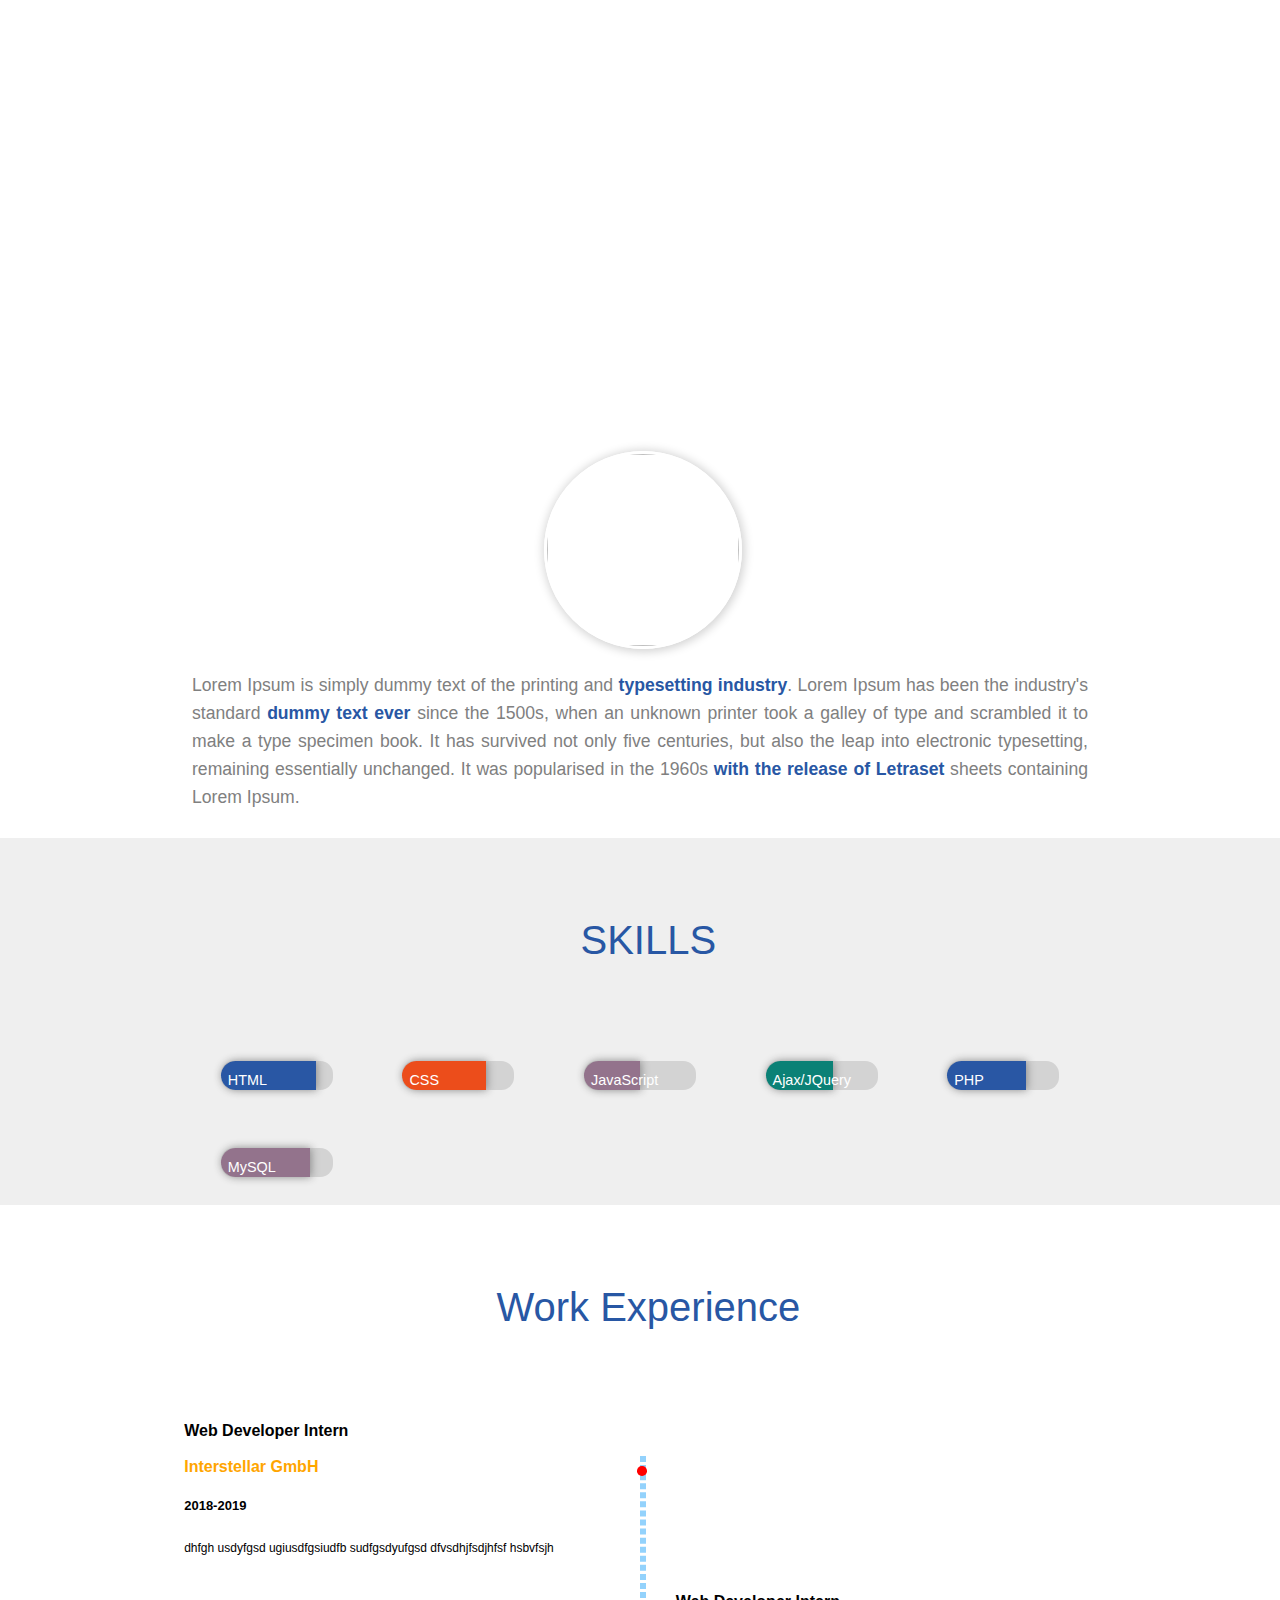
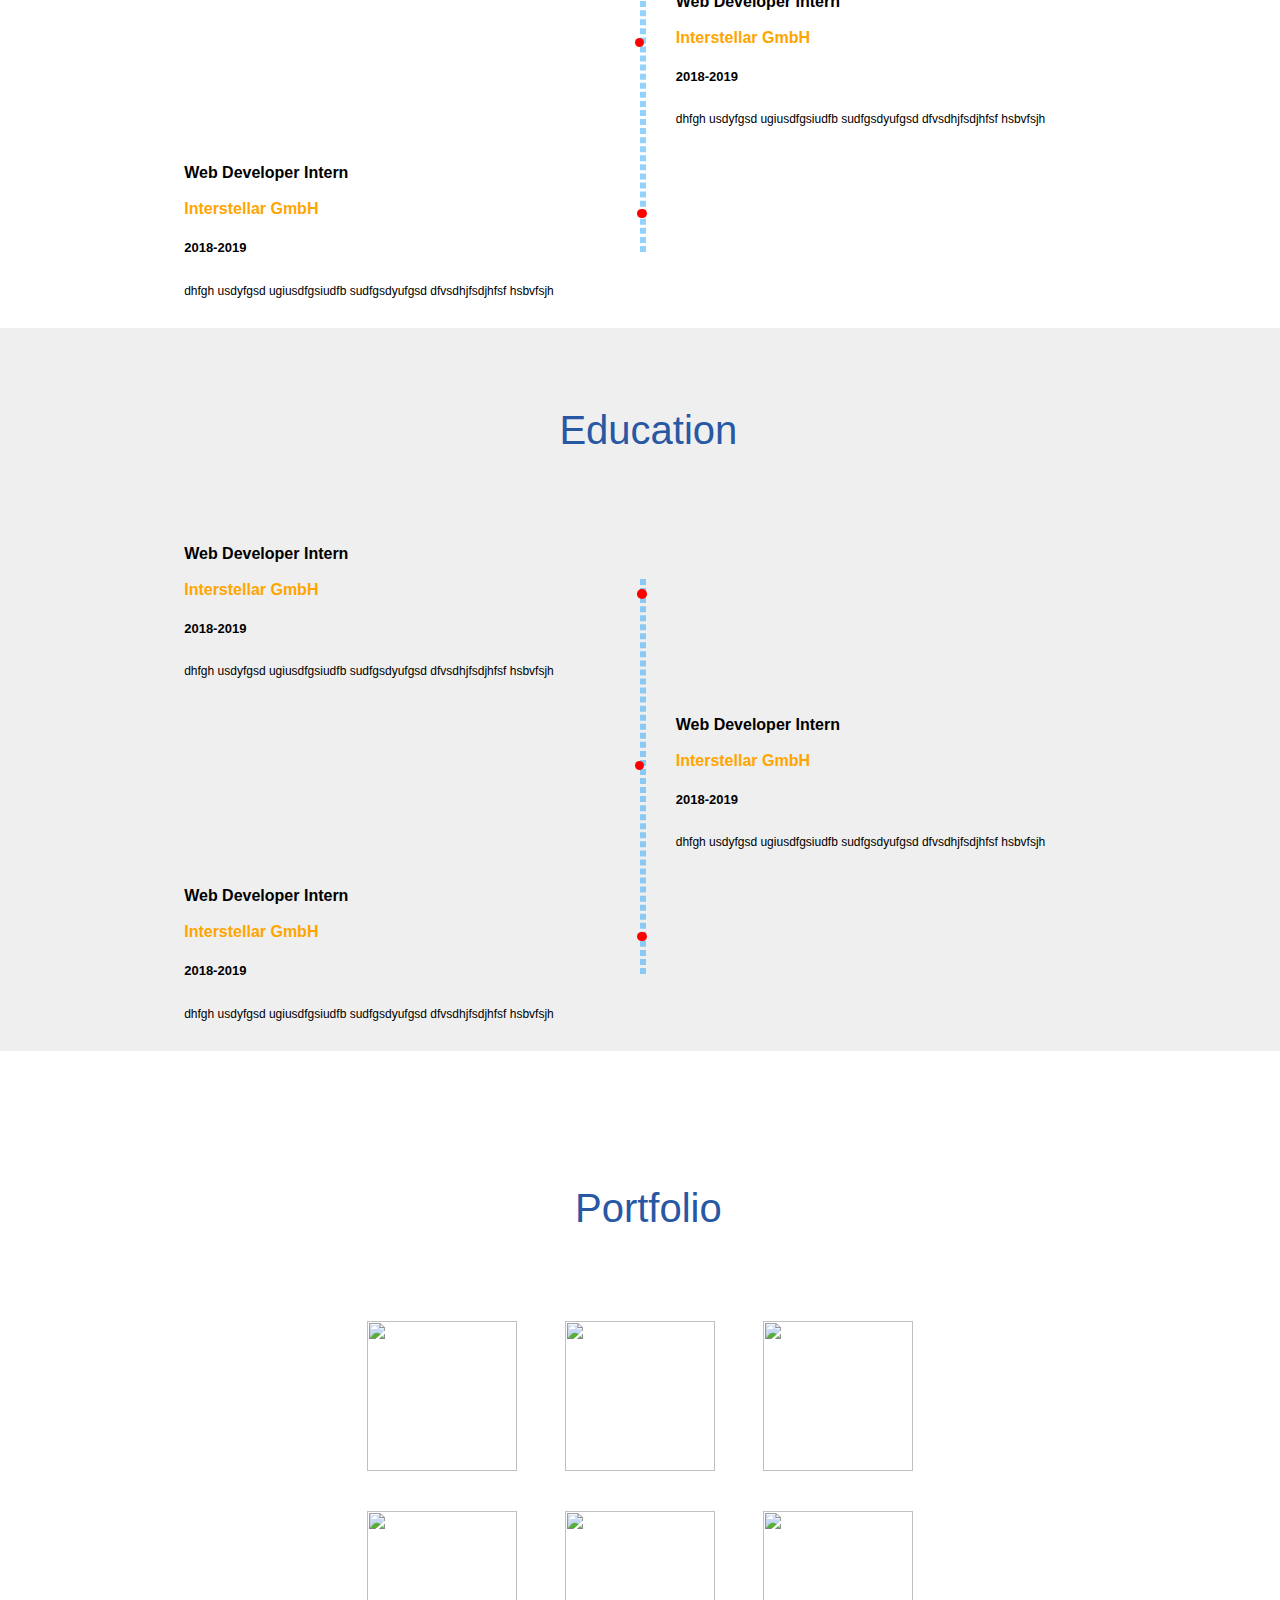
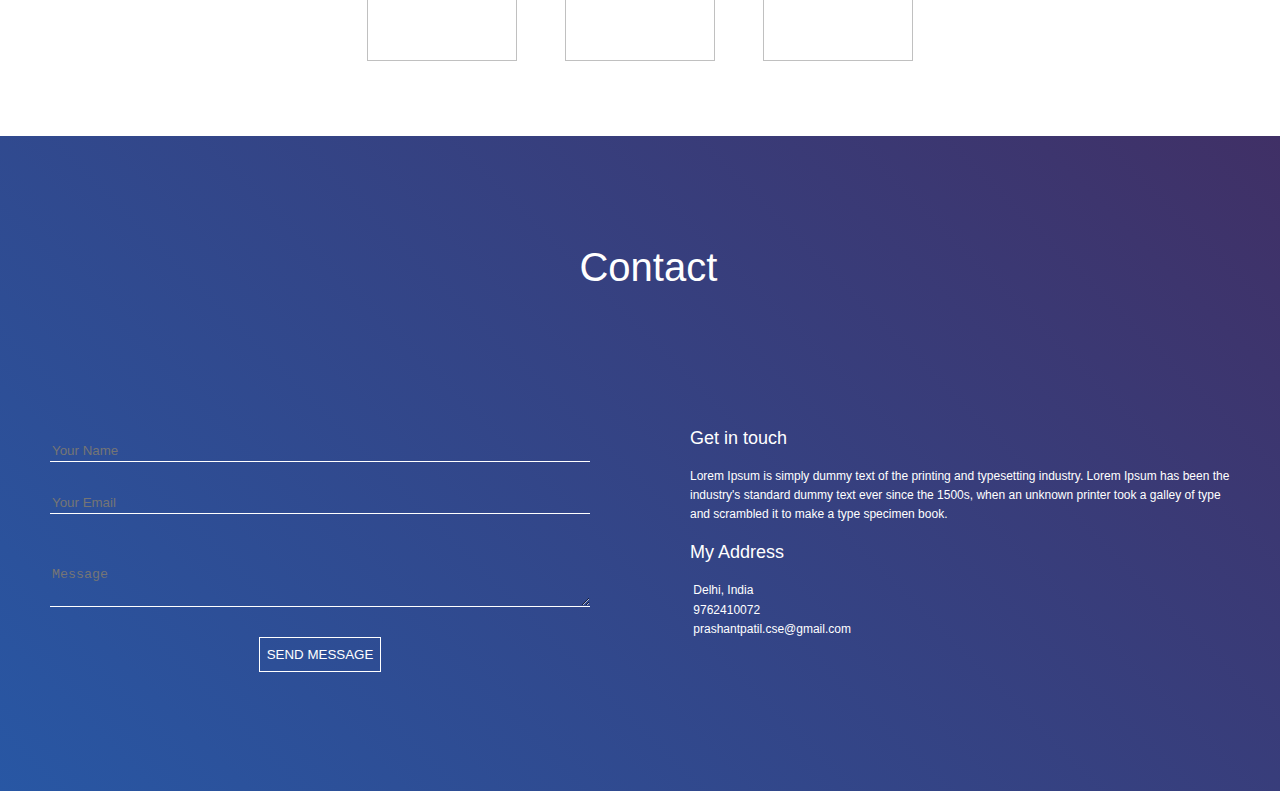
==== index.html @ 689a80a2 "resume initial commit" ====
<!DOCTYPE html>
<html>

<head>
    <title>Resume</title>

    <script src="https://kit.fontawesome.com/b3348ae33f.js" crossorigin="anonymous"></script>
    <link rel="stylesheet" href="./style.css">
</head>

<body>

    <header>
        <nav>

            <ul class="horizontal-list text-center nav-menu">
                <li>
                    <a href="#"> Home </a>
                </li>
                <li>
                    <a href="#about"> About </a>
                </li>
                <li>
                    <a href="#skills"> Skills </a>
                </li>
                <li>
                    <a href="#experience">Experience</a>
                </li>
                <li>
                    <a href="#education">Education</a>
                </li>
                <li>
                    <a href="#portfolio">Portfolio</a>
                </li>
                <li>
                    <a href="#contact">Contact</a>
                </li>
            </ul>

        </nav>

        <div id="name-social-container">
            <div class="text-center">
                <h1 id="my-name">
                    Prashant Patil
                </h1>
            </div>
            <div>
                <ul class="horizontal-list text-center social-icons">
                    <li>
                        <a href="#">
                            <i class="fa-brands fa-linkedin"></i>
                        </a>
                    </li>
                    <li>
                        <a href="#">
                            <i class="fa-brands fa-stack-overflow"></i>
                        </a>
                    </li>
                    <li>
                        <a href="#">
                            <i class="fa-brands fa-google-plus-g"></i>
                        </a>
                    </li>
                    <li>
                        <a href="#">
                            <i class="fa-brands fa-facebook"></i>
                        </a>
                    </li>
                    <li>
                        <a href="#">
                            <i class="fa-brands fa-quora"></i>
                        </a>
                    </li>
                </ul>

            </div>

        </div>

    </header>
    <main>

        <section id="about">
            <div id="my-image">
                <img src="https://ninjasfiles.s3.amazonaws.com/asset_0000000000000020_1549743985_macbook_mouse.jpg">
            </div>

            <div id="about-para">

                <p>
                    Lorem Ipsum is simply dummy text of the printing and <span class="text-highlight">typesetting
                        industry</span>. Lorem Ipsum has been the industry's standard <span class="text-highlight">dummy
                        text ever</span> since the 1500s, when an unknown printer took a galley of type and scrambled it
                    to make a type specimen book. It has survived not only five centuries, but also the leap into
                    electronic typesetting, remaining essentially unchanged. It was popularised in the 1960s <span
                        class="text-highlight">with the release of Letraset</span> sheets containing Lorem Ipsum.
                </p>

            </div>
        </section>


        <section id="skills">
            <h1 class="section-heading mb55px">
                <span><i class="fas fa-chalkboard-teacher"></i></span>
                <span>SKILLS</span>
            </h1>
            <div id="skill-set">
                <div id="outer">
                    <div style="width: 85%;background-color:#2957A4;">
                        <div id="inner"><span>HTML</span></div>
                    </div>
                </div>
                <div id="outer">
                    <div style="width: 75%;background-color:#EC4D1B;">
                        <div id="inner"><span>CSS</span></div>
                    </div>
                </div>
                <div id="outer">
                    <div style="width: 50%;background-color:#93738C;">
                        <div id="inner"><span>JavaScript</span></div>
                    </div>
                </div>
                <div id="outer">
                    <div style="width: 60%;background-color:#0B8176;">
                        <div id="inner"><span>Ajax/JQuery</span></div>
                    </div>
                </div>
                <div id="outer">
                    <div style="width: 70%;background-color:#2957A4;">
                        <div id="inner"><span>PHP</span></div>
                    </div>
                </div>
                <div id="outer">
                    <div style="width: 80%;background-color:#93738C;">
                        <div id="inner"><span>MySQL</span></div>
                    </div>
                </div>
            </div>
        </section>


        <section id="experience">
            <h1 class="section-heading mb55px">
                <span><i class="fas fa-briefcase"></i></span>
                <span>Work Experience</span>
            </h1>
            <div id="timeline">
                <div id="exp-block">
                    <h4>Web Developer Intern</h4>
                    <h5>Interstellar GmbH</h5>
                    <h6>2018-2019</h6>
                    <p>dhfgh usdyfgsd ugiusdfgsiudfb sudfgsdyufgsd dfvsdhjfsdjhfsf hsbvfsjh</p>
                </div>
                <div id="exp-block">
                    <h4>Web Developer Intern</h4>
                    <h5>Interstellar GmbH</h5>
                    <h6>2018-2019</h6>
                    <p>dhfgh usdyfgsd ugiusdfgsiudfb sudfgsdyufgsd dfvsdhjfsdjhfsf hsbvfsjh</p>
                </div>
                <div id="exp-block">
                    <h4>Web Developer Intern</h4>
                    <h5>Interstellar GmbH</h5>
                    <h6>2018-2019</h6>
                    <p>dhfgh usdyfgsd ugiusdfgsiudfb sudfgsdyufgsd dfvsdhjfsdjhfsf hsbvfsjh</p>
                </div>
                <div id="roller">
                    <div id="plane"><i class="fas fa-plane"></i></div>
                </div>
            </div>
        </section>


        <section id="education">
            <h1 class="section-heading mb55px">
                <span><i class="fas fa-graduation-cap"></i></span>
                <span>Education</span>
            </h1>
            <div id="timeline">
                <div id="exp-block">
                    <h4>Web Developer Intern</h4>
                    <h5>Interstellar GmbH</h5>
                    <h6>2018-2019</h6>
                    <p>dhfgh usdyfgsd ugiusdfgsiudfb sudfgsdyufgsd dfvsdhjfsdjhfsf hsbvfsjh</p>
                </div>
                <div id="exp-block">
                    <h4>Web Developer Intern</h4>
                    <h5>Interstellar GmbH</h5>
                    <h6>2018-2019</h6>
                    <p>dhfgh usdyfgsd ugiusdfgsiudfb sudfgsdyufgsd dfvsdhjfsdjhfsf hsbvfsjh</p>
                </div>
                <div id="exp-block">
                    <h4>Web Developer Intern</h4>
                    <h5>Interstellar GmbH</h5>
                    <h6>2018-2019</h6>
                    <p>dhfgh usdyfgsd ugiusdfgsiudfb sudfgsdyufgsd dfvsdhjfsdjhfsf hsbvfsjh</p>
                </div>
                <div id="roller">
                    <div id="plane"><i class="fas fa-car-side"></i></div>
                </div>
            </div>
        </section>


        <section id="portfolio">
            <h1 class="section-heading mb55px">
                <span><i class="fas fa-list"></i></span>
                <span>Portfolio</span>
            </h1>
            <div id="portfolio-set">
                <img src="https://ninjasfiles.s3.amazonaws.com/asset_0000000000000025_1550237330_codezen_2.png
" />
                <img src="https://ninjasfiles.s3.amazonaws.com/asset_0000000000000025_1550237330_codezen_2.png
" />
                <img src="https://ninjasfiles.s3.amazonaws.com/asset_0000000000000025_1550237330_codezen_2.png
" />
            </div>

            <div id="portfolio-set">
                <img src="https://ninjasfiles.s3.amazonaws.com/asset_0000000000000024_1550237299_codezen.png
" />
                <img src="https://ninjasfiles.s3.amazonaws.com/asset_0000000000000024_1550237299_codezen.png
" />
                <img src="https://ninjasfiles.s3.amazonaws.com/asset_0000000000000024_1550237299_codezen.png
" />
            </div>
        </section>

        <section id="contact">
            <h1 class="section-heading mb55px">
                <span><i class="fas fa-address-card"></i></span>
                <span>Contact</span>
            </h1>
            <div id="contact_section">
                <div id="contact_form">
                    <input type="text" placeholder="Your Name">
                    <input type="text" placeholder="Your Email">
                    <textarea placeholder="Message" rows="3"></textarea></textarea>
                    <input type="button" id="btn" value="SEND MESSAGE">
                </div>
                <div id="contact_details">
                    <p>Get in touch</p>
                    <span>
                        Lorem Ipsum is simply dummy text of the printing and typesetting industry. Lorem Ipsum has been
                        the industry's standard dummy text ever since the 1500s, when an unknown printer took a galley
                        of type and scrambled it to make a type specimen book.
                    </span>
                    <p>My Address</p>
                    <div id="span"><i class="fa-solid fa-location-dot"></i>&nbsp;<span>Delhi, India</span></div>
                    <div id="span"><i class="fa-solid fa-mobile"></i>&nbsp;<span>9762410072</span></div>
                    <div id="span"><i class="fa-solid fa-envelope"></i>&nbsp;<span>prashantpatil.cse@gmail.com</span>
                    </div>
                </div>
            </div>
            <div>
                <ul class="horizontal-list text-center social-icons">
                    <li>
                        <a href="#">
                            <i class="fa-brands fa-linkedin"></i>
                        </a>
                    </li>
                    <li>
                        <a href="#">
                            <i class="fa-brands fa-stack-overflow"></i>
                        </a>
                    </li>
                    <li>
                        <a href="#">
                            <i class="fa-brands fa-google-plus-g"></i>
                        </a>
                    </li>
                    <li>
                        <a href="#">
                            <i class="fa-brands fa-facebook"></i>
                        </a>
                    </li>
                    <li>
                        <a href="#">
                            <i class="fa-brands fa-quora"></i>
                        </a>
                    </li>
                </ul>

            </div>
        </section>

    </main>

</body>

</html>
---- style.css ----
body {
    margin: 0px;
    font-family: sans-serif;
    font-size: 30px;
    /* text-align: center; */
}

/* Body Header */

header {
    height: 65vh;
    opacity: 0.8;
    background-image: url(https://ninjasfiles.s3.amazonaws.com/asset_0000000000000020_1549743985_macbook_mouse.jpg);
    background-size: cover;
    background-position: center;
    background-attachment: fixed;
    padding-top: 1.2rem;
}

/* Horizontal Lists */

.horizontal-list {
    list-style: none;
    padding-left: 0px;
    margin: 0px;
}

.horizontal-list li {
    display: inline-block;
    margin: 0px 8px 8px 0px;
    font-weight: 100;
    font-size: 0.9rem;
}

.horizontal-list li a {
    color: white;
    text-decoration: none;
}

.nav-menu li a {
    transition: color 0.5s, border-bottom 4s;
}

.nav-menu li a:hover {
    color: lightgrey;
    border-bottom: 1px solid black;
}

.text-center {
    text-align: center;
}

/* Section */

section {
    width: 100%;
    display: flex;
    flex-direction: column;
    align-items: center;
}

section:nth-child(2n) {
    background-color: #9e9b9b29;
}

section:nth-child(2n+1) {
    background-color: white;
}

.section-heading {
    width: auto;
    padding: 20px 10px 10px;
    font-weight: 400;
}

.section-heading span {
    font-size: 40px;
    color: #2857a4;
    display: inline-block;
    padding-top: 10px;
    margin-right: 0.5rem;
}

/* Name and Social Icons*/

#name-social-container {
    margin-top: 20vh;
}

#my-name {
    font-size: 3rem;
    letter-spacing: 0.1rem;
    color: white;
    font-weight: 700;
    margin-bottom: 0.5rem;
}

.social-icons li a i {
    padding: 10px;
    font-size: 1rem;
    border-radius: 50%;
}

.social-icons li a i:hover {
    box-shadow: 0px 0px 6px 4px rgba(230, 196, 196, 0.3);
}

/*About Section*/

#about {
    height: auto;
    width: 100%;
    position: relative;
}

#my-image {
    height: 12rem;
    width: 12rem;
    margin: auto;
    margin-top: -17vh;
}

#my-image img {
    height: 100%;
    width: 100%;
    border-radius: 50%;
    border: 3px solid white;
    box-shadow: 1px 1px 10px 2px lightgrey;
}

#about-para {
    padding: 10px;
    width: 70%;
    height: 100%;
    font-family: Arial, Helvetica, sans-serif;
    text-align: justify;
    color: grey;
    line-height: 28px;
    font-weight: 100;
    font-size: 1.1rem;
    margin: auto;
}

/* Common Classes */

.mb55px {
    margin-bottom: 55px;
}

.text-highlight {
    color: #2857a4;
    font-weight: 600;
}

.mb-blue {
    background-color: #2857a4;
}

/* Skills Section */

#skills {
    background-color: #EFEFEF;
    height: auto;
    width: 100%;
    display: flex;
    flex-direction: column;
    align-items: center;
    color: darkblue;
}

#skill-set {
    width: 70%;
    display: flex;
    flex-wrap: wrap;
    justify-content: space-between;
}

#outer {
    border-radius: 0.8rem;
    width: 7rem;
    height: 1.8rem;
    background-color: lightgray;
    margin: 1.8rem;
}

#outer>div {
    border-radius: 20px 0px 0px 20px;
    height: inherit;
}

#inner {
    height: inherit;
    border-top-left-radius: 15px;
    border-bottom-left-radius: 15px;
    box-shadow: 1px 0px 9px #888888;
}

#inner span {
    color: white;
    margin-left: 7px;
    font-size: 0.9rem;
    vertical-align: middle;
}

/* Work Experience */

#experience {
    height: auto;
    margin: auto;
}

#timeline {
    position: relative;
    width: 80%;
    margin: 5px;
}

#exp-block {
    min-height: 150px;
    width: 40%;
    left: 5%;
    position: relative;
    margin: 5px;
    z-index: 1;
}

#exp-block:nth-child(2n) {
    left: 53%;
}

#exp-block:nth-child(2n+1):after {
    content: '';
    position: absolute;
    top: 27%;
    border-radius: 50%;
    height: 0.6rem;
    width: 0.6rem;
    background-color: red;
    right: -13%;
}

#exp-block:nth-child(2n):after {
    content: '';
    position: absolute;
    top: 27%;
    border-radius: 50%;
    height: 0.6rem;
    width: 0.6rem;
    background-color: red;
    left: -10%;
}

#roller {
    position: absolute;
    height: 75%;
    left: 50%;
    width: 0;
    border: dashed 3px #0096fa6b;
    top: 10%;
}

#plane {
    transform: rotate(90deg);
    position: sticky;
    top: 25%;
    z-index: 2;
}

/* Portfolio */

#portfolio {
    height: auto;
    width: 100%;
    display: flex;
    flex-wrap: wrap;
    justify-content: space-between;
    align-items: center;
    color: darkblue;
    padding-top: 55px;
    padding-bottom: 55px;
}

#portfolio-set>img {
    height: 150px;
    width: 150px;
    padding: 20px;
    position: relative;
}

#portfolio-set>img:hover {
    background-color: lightgray;
    opacity: 0.99;

}

.text {
    opacity: 1;
    position: absolute;
}

.text:hover {
    opacity: 0.8;
    position: absolute;
}

#contact {
    background: linear-gradient(45deg, #2857a4, #403066);
    height: auto;
    width: 100%;
    display: flex;
    flex-direction: column;
    align-items: center;
    color: white;
    padding: 30px 0px 30px 0px;
}

#contact h1>span {
    color: white;
}

#contact_details>p {
    font-size: 18px;
}

#contact_section {
    display: flex;
    flex-direction: row;
}

#contact_form>input,
#contact_form>textarea {
    border: none;
    border-bottom: 1px solid white;
    margin-top: 30px;
    align-content: center;
    line-height: 1.2rem;
    background: transparent;
}

#contact_section>div {
    margin: 50px;
    display: flex;
    flex-direction: column;
    width: 48%;
}

#btn {
    align-self: center;
    padding: 7px;
    border: 1px solid white !important;
    color: white;
}

#span,
#contact_details>span,
#contact_details>i {
    font-size: 12px;
    font-weight: 100;
    line-height: 1.2rem;
    color: white;
}

h4 {
    font-size: medium;
    line-height: 9px;
}

h5 {
    font-size: medium;
    color: orange;
    line-height: 9px;
}

h6 {
    font-size: small;
    line-height: 9px;
}

#timeline p,
#education p {
    font-size: 12px;
    line-height: 1rem;
}
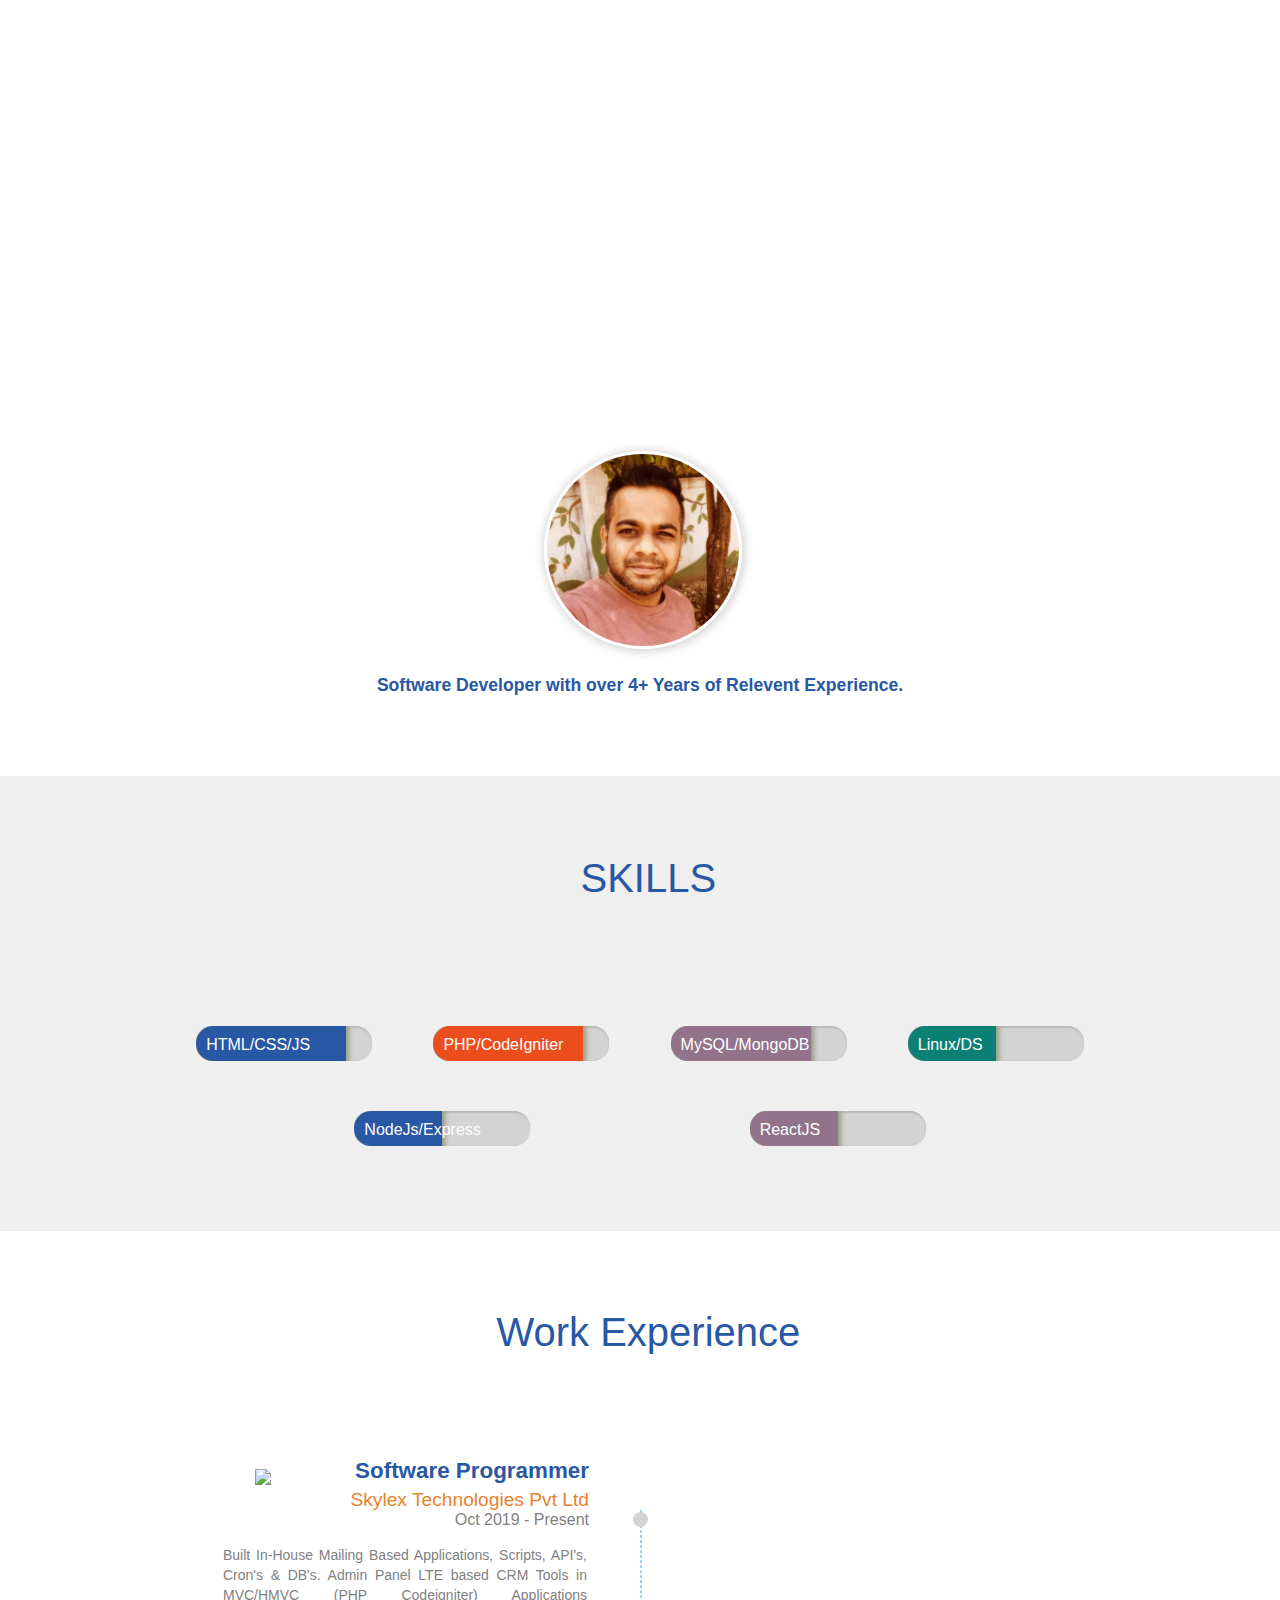
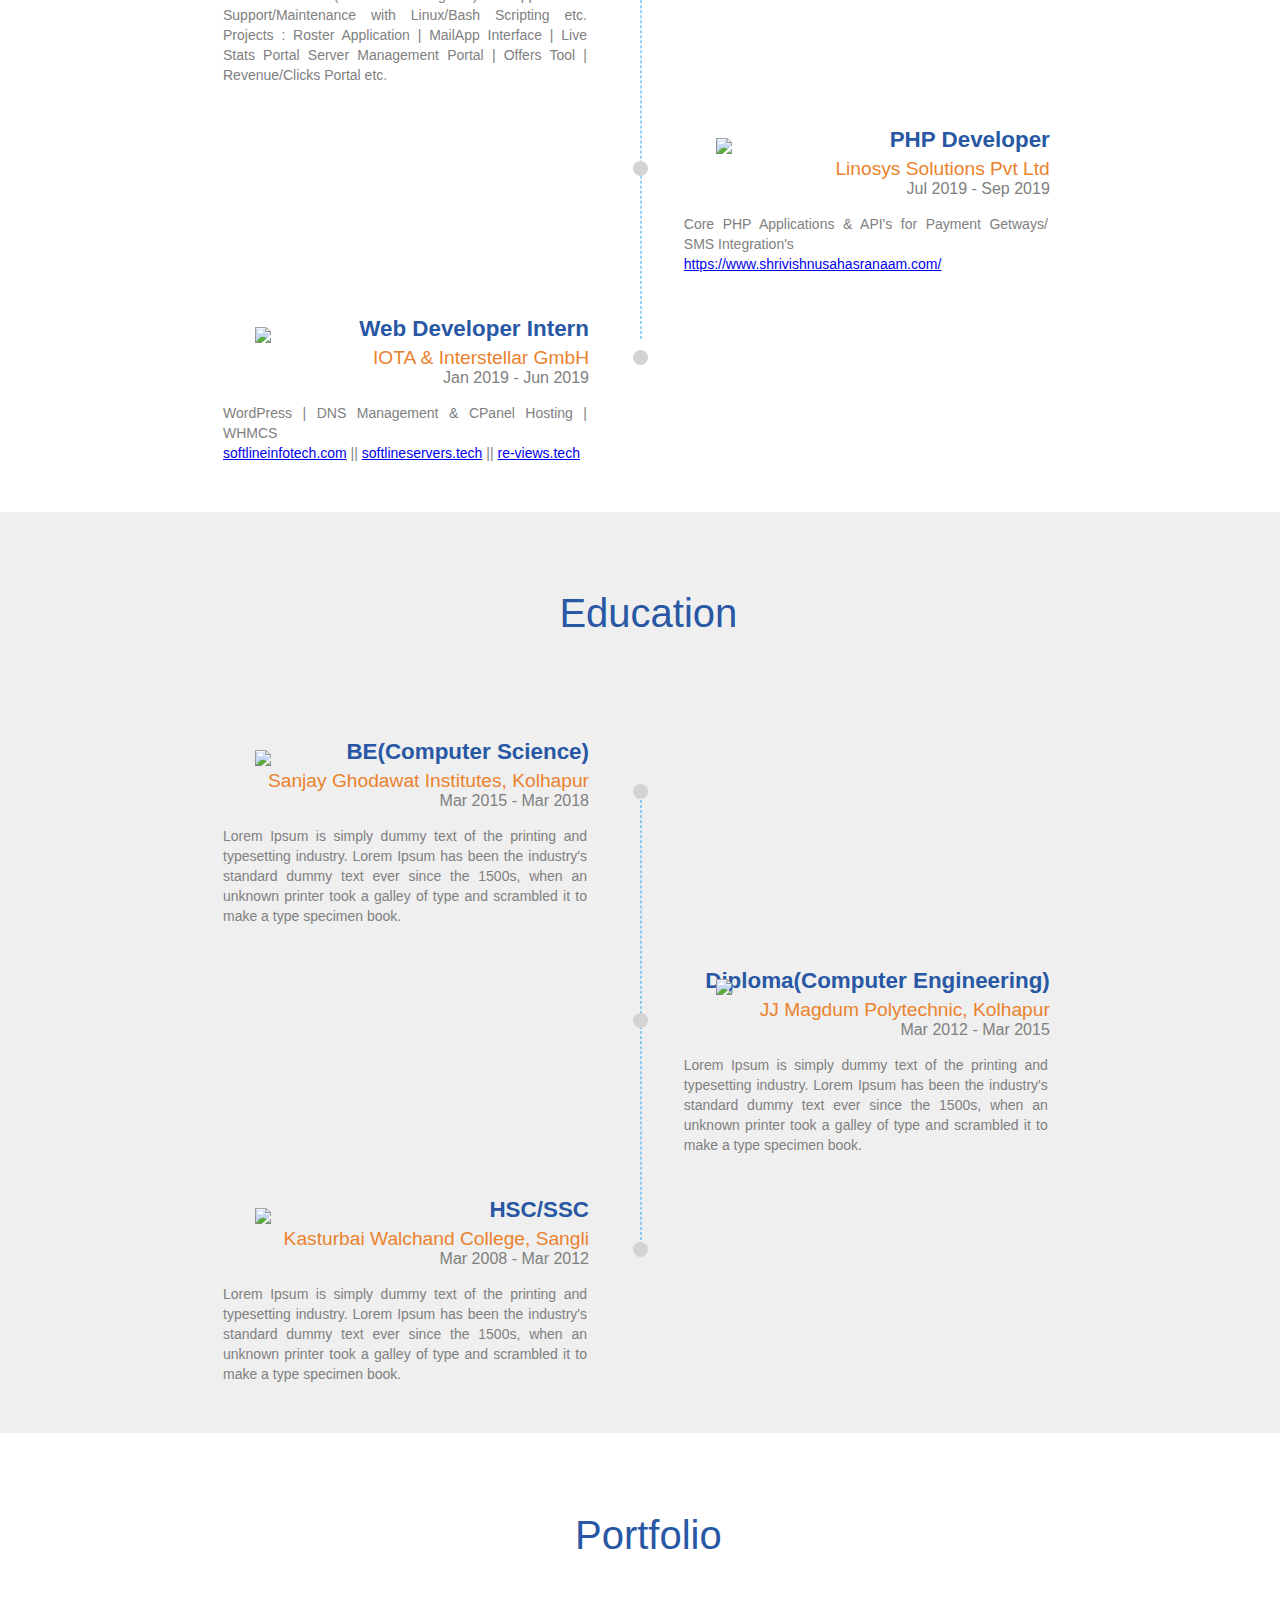
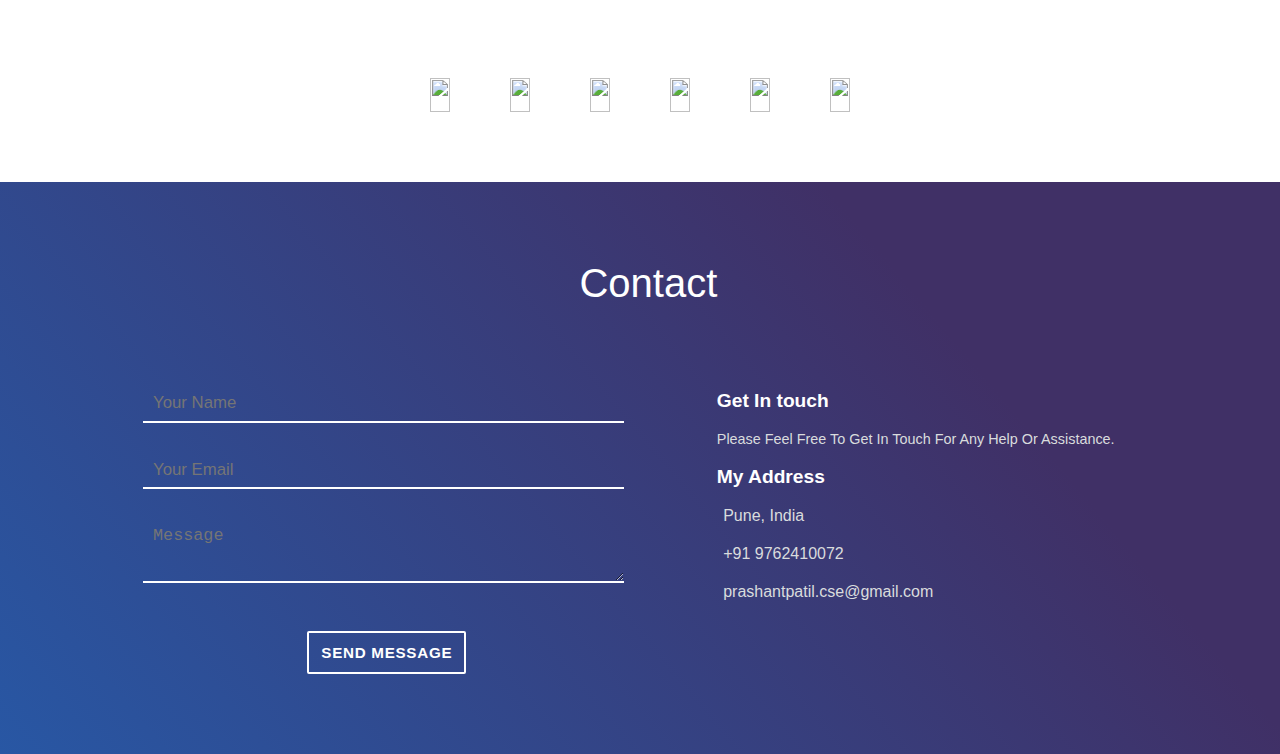
==== commit 0ba0fadd: "initial commit" ====
--- a/index.html
+++ b/index.html
@@ -1,292 +1,515 @@
 <!DOCTYPE html>
 <html>
-
-<head>
-    <title>Resume</title>
-
-    <script src="https://kit.fontawesome.com/b3348ae33f.js" crossorigin="anonymous"></script>
-    <link rel="stylesheet" href="./style.css">
-</head>
-
-<body>
-
-    <header>
-        <nav>
-
-            <ul class="horizontal-list text-center nav-menu">
-                <li>
-                    <a href="#"> Home </a>
-                </li>
-                <li>
-                    <a href="#about"> About </a>
-                </li>
-                <li>
-                    <a href="#skills"> Skills </a>
-                </li>
-                <li>
-                    <a href="#experience">Experience</a>
-                </li>
-                <li>
-                    <a href="#education">Education</a>
-                </li>
-                <li>
-                    <a href="#portfolio">Portfolio</a>
-                </li>
-                <li>
-                    <a href="#contact">Contact</a>
-                </li>
+  <head>
+    <title>Resume - Prashant Patil</title>
+
+    <link
+      rel="stylesheet"
+      href="https://use.fontawesome.com/releases/v5.5.0/css/all.css"
+      integrity="sha384-B4dIYHKNBt8Bc12p+WXckhzcICo0wtJAoU8YZTY5qE0Id1GSseTk6S+L3BlXeVIU"
+      crossorigin="anonymous"
+    />
+    <link rel="stylesheet" type="text/css" href="style.css" />
+  </head>
+  <body>
+    <header id="body-header">
+      <nav>
+        <div class="dropdown-menu text-right">
+          <div class="bars">
+            <i class="fas fa-bars"></i>
+          </div>
+          <div class="dropdown-list nav-menu">
+            <ul class="no-list-style">
+              <li>
+                <a href="#"> Home </a>
+              </li>
+              <li>
+                <a href="#about"> About </a>
+              </li>
+              <li>
+                <a href="#skills"> Skills </a>
+              </li>
+              <li>
+                <a href="#experience">Experience</a>
+              </li>
+              <li>
+                <a href="#education">Education</a>
+              </li>
+              <li>
+                <a href="#portfolio">Portfolio</a>
+              </li>
+              <li>
+                <a href="#contact">Contact</a>
+              </li>
             </ul>
-
-        </nav>
-
-        <div id="name-social-container">
-            <div class="text-center">
-                <h1 id="my-name">
-                    Prashant Patil
-                </h1>
-            </div>
-            <div>
-                <ul class="horizontal-list text-center social-icons">
-                    <li>
-                        <a href="#">
-                            <i class="fa-brands fa-linkedin"></i>
-                        </a>
-                    </li>
-                    <li>
-                        <a href="#">
-                            <i class="fa-brands fa-stack-overflow"></i>
-                        </a>
-                    </li>
-                    <li>
-                        <a href="#">
-                            <i class="fa-brands fa-google-plus-g"></i>
-                        </a>
-                    </li>
-                    <li>
-                        <a href="#">
-                            <i class="fa-brands fa-facebook"></i>
-                        </a>
-                    </li>
-                    <li>
-                        <a href="#">
-                            <i class="fa-brands fa-quora"></i>
-                        </a>
-                    </li>
-                </ul>
-
-            </div>
-
-        </div>
-
+          </div>
+        </div>
+
+        <ul class="no-list-style horizontal-list text-center nav-menu">
+          <li>
+            <a href="#"> Home </a>
+          </li>
+          <li>
+            <a href="#about"> About </a>
+          </li>
+          <li>
+            <a href="#skills"> Skills </a>
+          </li>
+          <li>
+            <a href="#experience">Experience</a>
+          </li>
+          <li>
+            <a href="#education">Education</a>
+          </li>
+          <li>
+            <a href="#portfolio">Portfolio</a>
+          </li>
+          <li>
+            <a href="#contact">Contact</a>
+          </li>
+        </ul>
+      </nav>
+
+      <div id="name-social-container">
+        <div class="text-center">
+          <h1 id="my-name">Prashant Patil</h1>
+        </div>
+        <div>
+          <ul class="no-list-style horizontal-list text-center social-icons">
+            <li>
+              <a href="#">
+                <i class="fab fa-linkedin-in"></i>
+              </a>
+            </li>
+            <li>
+              <a href="#">
+                <i class="fab fa-stack-overflow"></i>
+              </a>
+            </li>
+            <li>
+              <a href="#">
+                <i class="fab fa-google-plus-g"></i>
+              </a>
+            </li>
+            <li>
+              <a href="#">
+                <i class="fab fa-facebook-f"></i>
+              </a>
+            </li>
+            <li>
+              <a href="#">
+                <i class="fab fa-quora"></i>
+              </a>
+            </li>
+          </ul>
+        </div>
+      </div>
     </header>
     <main>
-
-        <section id="about">
-            <div id="my-image">
-                <img src="https://ninjasfiles.s3.amazonaws.com/asset_0000000000000020_1549743985_macbook_mouse.jpg">
-            </div>
-
-            <div id="about-para">
-
-                <p>
-                    Lorem Ipsum is simply dummy text of the printing and <span class="text-highlight">typesetting
-                        industry</span>. Lorem Ipsum has been the industry's standard <span class="text-highlight">dummy
-                        text ever</span> since the 1500s, when an unknown printer took a galley of type and scrambled it
-                    to make a type specimen book. It has survived not only five centuries, but also the leap into
-                    electronic typesetting, remaining essentially unchanged. It was popularised in the 1960s <span
-                        class="text-highlight">with the release of Letraset</span> sheets containing Lorem Ipsum.
-                </p>
-
-            </div>
-        </section>
-
-
-        <section id="skills">
-            <h1 class="section-heading mb55px">
-                <span><i class="fas fa-chalkboard-teacher"></i></span>
-                <span>SKILLS</span>
-            </h1>
-            <div id="skill-set">
-                <div id="outer">
-                    <div style="width: 85%;background-color:#2957A4;">
-                        <div id="inner"><span>HTML</span></div>
-                    </div>
-                </div>
-                <div id="outer">
-                    <div style="width: 75%;background-color:#EC4D1B;">
-                        <div id="inner"><span>CSS</span></div>
-                    </div>
-                </div>
-                <div id="outer">
-                    <div style="width: 50%;background-color:#93738C;">
-                        <div id="inner"><span>JavaScript</span></div>
-                    </div>
-                </div>
-                <div id="outer">
-                    <div style="width: 60%;background-color:#0B8176;">
-                        <div id="inner"><span>Ajax/JQuery</span></div>
-                    </div>
-                </div>
-                <div id="outer">
-                    <div style="width: 70%;background-color:#2957A4;">
-                        <div id="inner"><span>PHP</span></div>
-                    </div>
-                </div>
-                <div id="outer">
-                    <div style="width: 80%;background-color:#93738C;">
-                        <div id="inner"><span>MySQL</span></div>
-                    </div>
-                </div>
-            </div>
-        </section>
-
-
-        <section id="experience">
-            <h1 class="section-heading mb55px">
-                <span><i class="fas fa-briefcase"></i></span>
-                <span>Work Experience</span>
-            </h1>
-            <div id="timeline">
-                <div id="exp-block">
-                    <h4>Web Developer Intern</h4>
-                    <h5>Interstellar GmbH</h5>
-                    <h6>2018-2019</h6>
-                    <p>dhfgh usdyfgsd ugiusdfgsiudfb sudfgsdyufgsd dfvsdhjfsdjhfsf hsbvfsjh</p>
-                </div>
-                <div id="exp-block">
-                    <h4>Web Developer Intern</h4>
-                    <h5>Interstellar GmbH</h5>
-                    <h6>2018-2019</h6>
-                    <p>dhfgh usdyfgsd ugiusdfgsiudfb sudfgsdyufgsd dfvsdhjfsdjhfsf hsbvfsjh</p>
-                </div>
-                <div id="exp-block">
-                    <h4>Web Developer Intern</h4>
-                    <h5>Interstellar GmbH</h5>
-                    <h6>2018-2019</h6>
-                    <p>dhfgh usdyfgsd ugiusdfgsiudfb sudfgsdyufgsd dfvsdhjfsdjhfsf hsbvfsjh</p>
-                </div>
-                <div id="roller">
-                    <div id="plane"><i class="fas fa-plane"></i></div>
-                </div>
-            </div>
-        </section>
-
-
-        <section id="education">
-            <h1 class="section-heading mb55px">
-                <span><i class="fas fa-graduation-cap"></i></span>
-                <span>Education</span>
-            </h1>
-            <div id="timeline">
-                <div id="exp-block">
-                    <h4>Web Developer Intern</h4>
-                    <h5>Interstellar GmbH</h5>
-                    <h6>2018-2019</h6>
-                    <p>dhfgh usdyfgsd ugiusdfgsiudfb sudfgsdyufgsd dfvsdhjfsdjhfsf hsbvfsjh</p>
-                </div>
-                <div id="exp-block">
-                    <h4>Web Developer Intern</h4>
-                    <h5>Interstellar GmbH</h5>
-                    <h6>2018-2019</h6>
-                    <p>dhfgh usdyfgsd ugiusdfgsiudfb sudfgsdyufgsd dfvsdhjfsdjhfsf hsbvfsjh</p>
-                </div>
-                <div id="exp-block">
-                    <h4>Web Developer Intern</h4>
-                    <h5>Interstellar GmbH</h5>
-                    <h6>2018-2019</h6>
-                    <p>dhfgh usdyfgsd ugiusdfgsiudfb sudfgsdyufgsd dfvsdhjfsdjhfsf hsbvfsjh</p>
-                </div>
-                <div id="roller">
-                    <div id="plane"><i class="fas fa-car-side"></i></div>
-                </div>
-            </div>
-        </section>
-
-
-        <section id="portfolio">
-            <h1 class="section-heading mb55px">
-                <span><i class="fas fa-list"></i></span>
-                <span>Portfolio</span>
-            </h1>
-            <div id="portfolio-set">
-                <img src="https://ninjasfiles.s3.amazonaws.com/asset_0000000000000025_1550237330_codezen_2.png
-" />
-                <img src="https://ninjasfiles.s3.amazonaws.com/asset_0000000000000025_1550237330_codezen_2.png
-" />
-                <img src="https://ninjasfiles.s3.amazonaws.com/asset_0000000000000025_1550237330_codezen_2.png
-" />
-            </div>
-
-            <div id="portfolio-set">
-                <img src="https://ninjasfiles.s3.amazonaws.com/asset_0000000000000024_1550237299_codezen.png
-" />
-                <img src="https://ninjasfiles.s3.amazonaws.com/asset_0000000000000024_1550237299_codezen.png
-" />
-                <img src="https://ninjasfiles.s3.amazonaws.com/asset_0000000000000024_1550237299_codezen.png
-" />
-            </div>
-        </section>
-
-        <section id="contact">
-            <h1 class="section-heading mb55px">
-                <span><i class="fas fa-address-card"></i></span>
-                <span>Contact</span>
-            </h1>
-            <div id="contact_section">
-                <div id="contact_form">
-                    <input type="text" placeholder="Your Name">
-                    <input type="text" placeholder="Your Email">
-                    <textarea placeholder="Message" rows="3"></textarea></textarea>
-                    <input type="button" id="btn" value="SEND MESSAGE">
-                </div>
-                <div id="contact_details">
-                    <p>Get in touch</p>
-                    <span>
-                        Lorem Ipsum is simply dummy text of the printing and typesetting industry. Lorem Ipsum has been
-                        the industry's standard dummy text ever since the 1500s, when an unknown printer took a galley
-                        of type and scrambled it to make a type specimen book.
-                    </span>
-                    <p>My Address</p>
-                    <div id="span"><i class="fa-solid fa-location-dot"></i>&nbsp;<span>Delhi, India</span></div>
-                    <div id="span"><i class="fa-solid fa-mobile"></i>&nbsp;<span>9762410072</span></div>
-                    <div id="span"><i class="fa-solid fa-envelope"></i>&nbsp;<span>prashantpatil.cse@gmail.com</span>
-                    </div>
-                </div>
-            </div>
-            <div>
-                <ul class="horizontal-list text-center social-icons">
-                    <li>
-                        <a href="#">
-                            <i class="fa-brands fa-linkedin"></i>
-                        </a>
-                    </li>
-                    <li>
-                        <a href="#">
-                            <i class="fa-brands fa-stack-overflow"></i>
-                        </a>
-                    </li>
-                    <li>
-                        <a href="#">
-                            <i class="fa-brands fa-google-plus-g"></i>
-                        </a>
-                    </li>
-                    <li>
-                        <a href="#">
-                            <i class="fa-brands fa-facebook"></i>
-                        </a>
-                    </li>
-                    <li>
-                        <a href="#">
-                            <i class="fa-brands fa-quora"></i>
-                        </a>
-                    </li>
-                </ul>
-
-            </div>
-        </section>
-
+      <section id="about">
+        <div id="my-image">
+          <img src="Bittoo.JPG" />
+        </div>
+
+        <div id="about-para">
+          <p class="text-center">
+            <span class="text-highlight"
+              >Software Developer with over 4+ Years of Relevent
+              Experience.</span
+            >
+          </p>
+        </div>
+      </section>
+
+      <section id="skills">
+        <h1 class="section-heading mb75px">
+          <span>
+            <i class="fas fa-chalkboard-teacher"></i>
+          </span>
+          <span> SKILLS </span>
+        </h1>
+
+        <div class="skills-display">
+          <div class="skill-progress">
+            <div class="eighty-five-percent mb-blue">
+              <div class="skill-name">
+                <span> HTML/CSS/JS </span>
+              </div>
+            </div>
+          </div>
+          <div class="skill-progress">
+            <div class="eighty-five-percent mb-orange">
+              <div class="skill-name">
+                <span> PHP/CodeIgniter </span>
+              </div>
+            </div>
+          </div>
+          <div class="skill-progress">
+            <div class="eighty-percent mb-light-purple">
+              <div class="skill-name">
+                <span> MySQL/MongoDB </span>
+              </div>
+            </div>
+          </div>
+          <div class="skill-progress">
+            <div class="fifty-percent mb-teal">
+              <div class="skill-name">
+                <span> Linux/DS </span>
+              </div>
+            </div>
+          </div>
+          <div class="skill-progress">
+            <div class="fifty-percent mb-blue">
+              <div class="skill-name">
+                <span> NodeJs/Express </span>
+              </div>
+            </div>
+          </div>
+          <div class="skill-progress">
+            <div class="fifty-percent mb-light-purple">
+              <div class="skill-name">
+                <span> ReactJS </span>
+              </div>
+            </div>
+          </div>
+        </div>
+      </section>
+
+      <section id="experience">
+        <h1 class="section-heading mb75px">
+          <span>
+            <i class="fas fa-briefcase"></i>
+          </span>
+          <span> Work Experience </span>
+        </h1>
+
+        <div class="timeline">
+          <div class="timeline-box">
+            <div class="timeline-container">
+              <div class="timeline-logo">
+                <img
+                  src="https://ninjasfiles.s3.amazonaws.com/asset_0000000000000030_1550710829_ninjasicon.png"
+                />
+              </div>
+              <h3 class="experience-designation m0 m-blue">
+                Software Programmer
+              </h3>
+              <h4 class="experience-company-name">
+                Skylex Technologies Pvt Ltd
+              </h4>
+              <h5 class="experience-duration m0">Oct 2019 - Present</h5>
+
+              <p class="experience-description text-justify">
+                Built In-House Mailing Based Applications, Scripts, API's,
+                Cron's & DB's. Admin Panel LTE based CRM Tools in MVC/HMVC (PHP
+                Codeigniter) Applications Support/Maintenance with Linux/Bash
+                Scripting etc. Projects : Roster Application | MailApp Interface
+                | Live Stats Portal Server Management Portal | Offers Tool |
+                Revenue/Clicks Portal etc.
+              </p>
+            </div>
+          </div>
+
+          <div class="timeline-box right">
+            <div class="timeline-container">
+              <div class="timeline-logo">
+                <img
+                  src="https://ninjasfiles.s3.amazonaws.com/asset_0000000000000030_1550710829_ninjasicon.png"
+                />
+              </div>
+              <h3 class="experience-designation m0 m-blue">PHP Developer</h3>
+              <h4 class="experience-company-name">Linosys Solutions Pvt Ltd</h4>
+              <h5 class="experience-duration m0">Jul 2019 - Sep 2019</h5>
+              <p class="experience-description text-justify">
+                Core PHP Applications & API's for Payment Getways/ SMS
+                Integration's<br />
+                <a href="https://www.shrivishnusahasranaam.com/"
+                  >https://www.shrivishnusahasranaam.com/</a
+                >
+              </p>
+            </div>
+          </div>
+
+          <div class="timeline-box left">
+            <div class="timeline-container">
+              <div class="timeline-logo">
+                <img
+                  src="https://ninjasfiles.s3.amazonaws.com/asset_0000000000000030_1550710829_ninjasicon.png"
+                />
+              </div>
+              <h3 class="experience-designation m0 m-blue">
+                Web Developer Intern
+              </h3>
+              <h4 class="experience-company-name">IOTA & Interstellar GmbH</h4>
+              <h5 class="experience-duration m0">Jan 2019 - Jun 2019</h5>
+
+              <p class="experience-description text-justify">
+                WordPress | DNS Management & CPanel Hosting | WHMCS<br />
+                <a href="https://www.softlineinfotech.com/"
+                  >softlineinfotech.com</a
+                >
+                ||
+                <a href="https://softlineservers.tech/">softlineservers.tech</a>
+                ||
+                <a href="https://re-views.tech/">re-views.tech</a>
+              </p>
+            </div>
+          </div>
+
+          <div id="timeline-divider">
+            <div class="timeline-traveller">
+              <div>
+                <i class="fas fa-plane"></i>
+              </div>
+            </div>
+          </div>
+        </div>
+      </section>
+
+      <section id="education">
+        <h1 class="section-heading mb75px">
+          <span>
+            <i class="fas fa-graduation-cap"></i>
+          </span>
+          <span> Education </span>
+        </h1>
+
+        <div class="timeline">
+          <div class="timeline-box left">
+            <div class="timeline-container">
+              <div class="timeline-logo">
+                <img
+                  src="https://ninjasfiles.s3.amazonaws.com/asset_0000000000000032_1550746413_iiitd_logo.png"
+                />
+              </div>
+              <h3 class="experience-designation m0 m-blue">
+                BE(Computer Science)
+              </h3>
+              <h4 class="experience-company-name">
+                Sanjay Ghodawat Institutes, Kolhapur
+              </h4>
+              <h5 class="experience-duration m0">Mar 2015 - Mar 2018</h5>
+
+              <p class="experience-description text-justify">
+                Lorem Ipsum is simply dummy text of the printing and typesetting
+                industry. Lorem Ipsum has been the industry's standard dummy
+                text ever since the 1500s, when an unknown printer took a galley
+                of type and scrambled it to make a type specimen book.
+              </p>
+            </div>
+          </div>
+
+          <div class="timeline-box right">
+            <div class="timeline-container">
+              <div class="timeline-logo">
+                <img
+                  src="https://ninjasfiles.s3.amazonaws.com/asset_0000000000000032_1550746413_iiitd_logo.png"
+                />
+              </div>
+              <h3 class="experience-designation m0 m-blue">
+                Diploma(Computer Engineering)
+              </h3>
+              <h4 class="experience-company-name">
+                JJ Magdum Polytechnic, Kolhapur
+              </h4>
+              <h5 class="experience-duration m0">Mar 2012 - Mar 2015</h5>
+              <p class="experience-description text-justify">
+                Lorem Ipsum is simply dummy text of the printing and typesetting
+                industry. Lorem Ipsum has been the industry's standard dummy
+                text ever since the 1500s, when an unknown printer took a galley
+                of type and scrambled it to make a type specimen book.
+              </p>
+            </div>
+          </div>
+
+          <div class="timeline-box left">
+            <div class="timeline-container">
+              <div class="timeline-logo">
+                <img
+                  src="https://ninjasfiles.s3.amazonaws.com/asset_0000000000000032_1550746413_iiitd_logo.png"
+                />
+              </div>
+              <h3 class="experience-designation m0 m-blue">HSC/SSC</h3>
+              <h4 class="experience-company-name">
+                Kasturbai Walchand College, Sangli
+              </h4>
+              <h5 class="experience-duration m0">Mar 2008 - Mar 2012</h5>
+
+              <p class="experience-description text-justify">
+                Lorem Ipsum is simply dummy text of the printing and typesetting
+                industry. Lorem Ipsum has been the industry's standard dummy
+                text ever since the 1500s, when an unknown printer took a galley
+                of type and scrambled it to make a type specimen book.
+              </p>
+            </div>
+          </div>
+
+          <div id="timeline-divider">
+            <div class="timeline-traveller">
+              <div>
+                <i class="fas fa-car-side"></i>
+              </div>
+            </div>
+          </div>
+        </div>
+      </section>
+
+      <section id="portfolio">
+        <h1 class="section-heading mb75px">
+          <span>
+            <i class="fas fa-th-list"></i>
+          </span>
+          <span> Portfolio </span>
+        </h1>
+
+        <div id="portfolio-container">
+          <div class="portfolio-image-container">
+            <img
+              src="https://ninjasfiles.s3.amazonaws.com/asset_0000000000000025_1550237330_codezen_2.png"
+            />
+            <div class="portfolio-details">
+              <p>Write here basic details about the project.</p>
+            </div>
+          </div>
+          <div class="portfolio-image-container">
+            <img
+              src="https://ninjasfiles.s3.amazonaws.com/asset_0000000000000025_1550237330_codezen_2.png"
+            />
+            <div class="portfolio-details">
+              <p>Write here basic details about the project.</p>
+            </div>
+          </div>
+          <div class="portfolio-image-container">
+            <img
+              src="https://ninjasfiles.s3.amazonaws.com/asset_0000000000000025_1550237330_codezen_2.png"
+            />
+            <div class="portfolio-details">
+              <p>Write here basic details about the project.</p>
+            </div>
+          </div>
+          <div class="portfolio-image-container">
+            <img
+              src="https://ninjasfiles.s3.amazonaws.com/asset_0000000000000024_1550237299_codezen.png"
+            />
+            <div class="portfolio-details">
+              <p>Write here basic details about the project.</p>
+            </div>
+          </div>
+          <div class="portfolio-image-container">
+            <img
+              src="https://ninjasfiles.s3.amazonaws.com/asset_0000000000000024_1550237299_codezen.png"
+            />
+            <div class="portfolio-details">
+              <p>Write here basic details about the project.</p>
+            </div>
+          </div>
+          <div class="portfolio-image-container">
+            <img
+              src="https://ninjasfiles.s3.amazonaws.com/asset_0000000000000024_1550237299_codezen.png"
+            />
+            <div class="portfolio-details">
+              <p>Write here basic details about the project.</p>
+            </div>
+          </div>
+        </div>
+      </section>
+
+      <section id="contact">
+        <h1 class="section-heading mb50px">
+          <span>
+            <i class="far fa-address-card"></i>
+          </span>
+          <span> Contact </span>
+        </h1>
+        <div id="contact-container">
+          <div id="contact-form-container">
+            <form id="contact-form">
+              <input
+                id="input-name"
+                name="name"
+                type="text"
+                placeholder="Your Name"
+              />
+              <input
+                id="input-email"
+                name="input-email"
+                type="text"
+                required
+                placeholder="Your Email"
+              />
+              <textarea
+                id="input-message"
+                name="input-message"
+                rows="2"
+                cols="40"
+                placeholder="Message"
+              ></textarea>
+              <button class="sub-btn" type="submit">SEND MESSAGE</button>
+            </form>
+          </div>
+          <div id="my-details-container">
+            <h3>Get In touch</h3>
+            <p>Please Feel Free To Get In Touch For Any Help Or Assistance.</p>
+
+            <h3>My Address</h3>
+            <div class="my-details-info-container">
+              <i class="fas fa-map-marker-alt"></i>
+              <span>Pune, India</span>
+            </div>
+            <div class="my-details-info-container">
+              <i class="fas fa-mobile-alt"></i>
+              <span>+91 9762410072</span>
+            </div>
+            <div class="my-details-info-container">
+              <i class="far fa-envelope"></i>
+              <span>prashantpatil.cse@gmail.com</span>
+            </div>
+          </div>
+        </div>
+
+        <div class="text-center social-icons">
+          <ul class="no-list-style horizontal-list">
+            <li>
+              <a href="https://www.linkedin.com/in/manisha-khattar-b5663641/">
+                <i class="fab fa-linkedin-in"></i>
+              </a>
+            </li>
+
+            <li>
+              <a
+                href="https://stackoverflow.com/users/5608414/manisha?tab=profile"
+                target="_blank"
+              >
+                <i class="fab fa-stack-overflow"></i>
+              </a>
+            </li>
+
+            <li>
+              <a
+                href="https://plus.google.com/u/0/103030702784925512939"
+                target="_blank"
+              >
+                <i class="fab fa-google-plus-g"></i>
+              </a>
+            </li>
+
+            <li>
+              <a href="https://www.facebook.com/manishakhattar54">
+                <i class="fab fa-facebook-f"></i>
+              </a>
+            </li>
+
+            <li>
+              <a
+                href="https://www.quora.com/profile/Manisha-Khattar"
+                target="_blank"
+              >
+                <i class="fab fa-quora"></i>
+              </a>
+            </li>
+          </ul>
+        </div>
+      </section>
     </main>
-
-</body>
-
-</html>+  </body>
+</html>
--- a/style.css
+++ b/style.css
@@ -1,383 +1,593 @@
 body {
-    margin: 0px;
-    font-family: sans-serif;
-    font-size: 30px;
-    /* text-align: center; */
+  margin: 0px;
+  font-family: sans-serif;
+  font-size: 30px;
+}
+
+body::-webkit-scrollbar {
+  display: none;
 }
 
 /* Body Header */
 
-header {
-    height: 65vh;
-    opacity: 0.8;
-    background-image: url(https://ninjasfiles.s3.amazonaws.com/asset_0000000000000020_1549743985_macbook_mouse.jpg);
-    background-size: cover;
-    background-position: center;
-    background-attachment: fixed;
-    padding-top: 1.2rem;
+#body-header {
+  height: 65vh;
+  opacity: 0.8;
+  background-image: url(https://ninjasfiles.s3.amazonaws.com/asset_0000000000000020_1549743985_macbook_mouse.jpg);
+  background-size: cover;
+  background-position: center;
+  background-attachment: fixed;
+  padding-top: 1.2rem;
 }
 
 /* Horizontal Lists */
 
+.bars {
+  color: white;
+  margin: 0;
+  margin-right: 5%;
+  display: none;
+}
+
+.bars i {
+  font-size: 2rem;
+}
+
+.dropdown-list {
+  margin: 0;
+  display: none;
+  background-color: #828470;
+  box-shadow: 0px 4px 8px 1px #535547;
+}
+
+.dropdown-list ul {
+  margin: 0.2rem 0.2rem;
+  text-align: left;
+  padding: 0px 0.8rem;
+}
+
+.dropdown-menu:hover .dropdown-list {
+  display: block;
+  position: absolute;
+  right: 3%;
+}
+
+.dropdown-list li {
+  margin: 0.4rem 0px;
+}
+
+.no-list-style {
+  list-style: none;
+}
+
+.no-list-style li {
+  font-weight: 100;
+  font-size: 0.9rem;
+}
+
+.no-list-style li a {
+  list-style: none;
+  color: white;
+  text-decoration: none;
+}
+
 .horizontal-list {
-    list-style: none;
-    padding-left: 0px;
-    margin: 0px;
+  padding-left: 0px;
+  margin: 0px;
 }
 
 .horizontal-list li {
-    display: inline-block;
-    margin: 0px 8px 8px 0px;
-    font-weight: 100;
-    font-size: 0.9rem;
-}
-
-.horizontal-list li a {
-    color: white;
-    text-decoration: none;
+  display: inline-block;
+  margin: 0px 8px 8px 0px;
 }
 
 .nav-menu li a {
-    transition: color 0.5s, border-bottom 4s;
+  transition: color 0.5s, border-bottom 4s;
 }
 
 .nav-menu li a:hover {
-    color: lightgrey;
-    border-bottom: 1px solid black;
+  color: lightgrey;
+  border-bottom: 1px solid black;
+}
+
+/* Name and Social Icons*/
+
+#name-social-container {
+  margin-top: 20vh;
+}
+
+#my-name {
+  font-size: 3rem;
+  letter-spacing: 0.1rem;
+  color: white;
+  font-weight: 700;
+  margin-bottom: 0.5rem;
+}
+
+.social-icons li a i {
+  padding: 10px;
+  font-size: 1rem;
+  border-radius: 50%;
+}
+
+.social-icons li a i:hover {
+  box-shadow: 0px 0px 6px 4px rgba(230, 196, 196, 0.3);
+}
+
+/*Section Classes*/
+
+section {
+  display: flex;
+  flex-direction: column;
+  align-items: center;
+  padding-bottom: 20px;
+}
+
+section:nth-child(2n) {
+  background-color: #9e9b9b29;
+}
+
+section:nth-child(2n + 1) {
+  background-color: white;
+}
+
+.section-heading {
+  width: auto;
+  padding: 20px 10px 10px;
+  font-weight: 400;
+}
+
+.section-heading span {
+  font-size: 40px;
+  color: #2857a4;
+  display: inline-block;
+  padding-top: 10px;
+  margin-right: 0.5rem;
+}
+
+/*About Section*/
+
+#about {
+  height: auto;
+  width: 100%;
+  position: relative;
+  margin-bottom: 30px;
+}
+
+#my-image {
+  height: 12rem;
+  width: 12rem;
+  margin: auto;
+  margin-top: -17vh;
+}
+
+#my-image img {
+  height: 100%;
+  width: 100%;
+  border-radius: 50%;
+  border: 3px solid white;
+  box-shadow: 1px 1px 10px 2px lightgrey;
+}
+
+#about-para {
+  padding: 10px;
+  width: 70%;
+  text-align: justify;
+  color: grey;
+  line-height: 28px;
+  font-size: 1.1rem;
+  margin: auto;
+}
+
+/*Skills Section*/
+
+.skills-display {
+  width: 75%;
+  padding: 10px;
+  margin-bottom: 30px;
+  display: flex;
+  flex-wrap: wrap;
+  justify-content: space-evenly;
+}
+
+.skill-progress {
+  width: 11rem;
+  height: 2.2rem;
+  background-color: lightgrey;
+  border-radius: 1rem;
+  box-shadow: 1px 1px 2px 1px #b9b9b9 inset;
+  margin: 25px;
+  overflow: hidden;
+}
+
+.skill-progress > div {
+  border-radius: 20px 0px 0px 20px;
+  box-shadow: 1px 1px 5px 2px #989882;
+}
+
+.skill-name span {
+  color: white;
+  font-size: 1rem;
+  margin-left: 10px;
+  vertical-align: middle;
+}
+
+/* Work Experience */
+
+.timeline {
+  position: relative;
+  width: 75%;
+}
+
+.timeline-box {
+  padding: 5px;
+  width: 40%;
+  min-height: 150px;
+  position: relative;
+  left: 5%;
+  text-align: right;
+}
+
+.timeline-box::after {
+  content: "";
+  position: absolute;
+  width: 15px;
+  height: 15px;
+  background-color: lightgrey;
+  top: 25%;
+  border-radius: 50%;
+  z-index: 1;
+}
+
+.timeline-box:nth-child(2n) {
+  left: 53%;
+}
+
+.timeline-box:nth-child(2n + 1)::after {
+  right: -11.8%;
+}
+
+.timeline-box:nth-child(2n)::after {
+  left: -9%;
+}
+
+.timeline-container {
+  padding: 8px;
+}
+
+.timeline-logo {
+  position: absolute;
+  width: 50px;
+  overflow: hidden;
+}
+
+.timeline-logo > img {
+  width: 100%;
+}
+
+#timeline-divider {
+  position: absolute;
+  width: 0;
+  top: 10%;
+  left: 50%;
+  border: 1px dashed #0096fa6b;
+  height: 66%;
+  color: #433e3f;
+}
+
+#timeline-divider .timeline-traveller {
+  position: sticky;
+  top: 135px;
+  z-index: 2;
+}
+
+#timeline-divider i {
+  transform: rotate(90deg);
+  margin-top: -35px;
+  display: block;
+  color: #2857a4;
+}
+
+.experience-designation {
+  font-size: 1.4rem;
+}
+
+.experience-company-name {
+  margin: 5px 0 0;
+  color: #eb822d;
+  font-weight: 400;
+  font-size: 1.2rem;
+}
+
+.experience-duration {
+  color: #9e9b9b;
+  font-weight: 100;
+  color: grey;
+  font-size: 1rem;
+}
+
+.experience-description {
+  font-size: 14px;
+  padding: 2px;
+  color: grey;
+  line-height: 20px;
+}
+
+/* Portfolio Section */
+
+#portfolio-container {
+  box-sizing: border-box;
+  display: flex;
+  flex-wrap: wrap;
+  padding: 0 50px;
+  margin-bottom: 20px;
+  justify-content: space-around;
+}
+
+.portfolio-image-container {
+  max-width: 300px;
+  overflow: hidden;
+  margin: 30px;
+  background-size: cover;
+  background-repeat: no-repeat;
+  position: relative;
+}
+
+.portfolio-image-container img {
+  width: 100%;
+  height: 100%;
+}
+
+.portfolio-details {
+  transition: all 0.5s ease-in-out;
+  position: absolute;
+  top: 0;
+  left: 0;
+  height: 100%;
+  color: transparent;
+  text-align: center;
+  padding: 10px;
+}
+
+.portfolio-image-container:hover {
+  box-shadow: 0 0 20px #74adc8;
+}
+
+.portfolio-image-container:hover .portfolio-details {
+  background-color: #80808078;
+  color: white;
+}
+
+/* Contact Form */
+
+#contact {
+  background-color: #0abcf9;
+  background-image: linear-gradient(50deg, #2857a4 0%, #403066 74%);
+  color: white;
+  padding-bottom: 40px;
+}
+
+#contact h1,
+#contact h1 span {
+  color: white;
+}
+
+#contact-form {
+  margin-left: 20%;
+}
+
+#contact-container {
+  display: flex;
+}
+
+#my-details-container {
+  width: 35%;
+  margin-left: 6%;
+}
+
+#my-details-container h3 {
+  color: white;
+  font-weight: 550;
+  font-size: 1.2rem;
+}
+
+#contact-form-container {
+  width: 50%;
+}
+
+#my-details-container p {
+  color: #d9dcdd;
+  font-size: 0.9rem;
+}
+
+.my-details-info-container {
+  margin-bottom: 20px;
+  color: #d9dcdd;
+  font-size: 1rem;
+}
+
+.my-details-info-container span {
+  margin-left: 0.4rem;
+}
+
+.my-details-info-container i {
+  color: white;
+}
+
+.my-details-icon {
+  width: 1rem;
+  height: 1rem;
+  vertical-align: bottom;
+  margin-right: 0.5rem;
+}
+
+#contact-form input,
+textarea {
+  max-width: 90%;
+  margin: 15px;
+  padding: 4px 10px;
+  border: 0px solid transparent;
+  border-bottom: 2px solid white;
+  color: #d9dcdd;
+  background: transparent;
+  width: 90%;
+  line-height: 1.6;
+  font-size: 1.05rem;
+}
+
+#contact-form button[type="submit"] {
+  background: transparent;
+  font-size: 0.95rem;
+  border: 2px solid white;
+  margin-top: 5%;
+  margin-left: 35%;
+  border-radius: 2px;
+  color: white;
+  font-family: sans-serif;
+  font-weight: 700;
+  letter-spacing: 0.046875em;
+  line-height: 1;
+  padding: 0.8em 0.8em 0.78em;
+  text-transform: uppercase;
+}
+
+#contact-form button:hover {
+  background: white;
+  color: #13386fe0;
+}
+
+#contact .social-icons li a i {
+  font-size: 1.2rem;
+  margin: 40px 10px 10px;
+  padding: 10px 14px 20px 10px;
+}
+
+input:focus,
+select:focus,
+textarea:focus,
+button:focus {
+  outline: none;
+}
+
+/* Common Text Align Classes */
+
+.text-right {
+  text-align: right;
 }
 
 .text-center {
-    text-align: center;
-}
-
-/* Section */
-
-section {
+  text-align: center;
+}
+
+.text-justify {
+  text-align: justify;
+}
+
+/* Common Margin Classes */
+
+.m0 {
+  margin: 0;
+}
+
+.mb75px {
+  margin-bottom: 75px;
+}
+
+.mb50px {
+  margin-bottom: 50px;
+}
+
+/*common color classes */
+
+.text-highlight {
+  color: #2857a4;
+  font-weight: 600;
+}
+
+/* setting background-color */
+
+.m-blue {
+  color: #2857a4;
+}
+
+.mb-blue {
+  background-color: #2857a4;
+}
+
+.mb-orange {
+  background-color: #ec4d1c;
+}
+
+.mb-teal {
+  background-color: #0b8176;
+}
+
+.mb-light-purple {
+  background-color: #93738c;
+}
+
+/*Percentage Classes */
+
+.eighty-five-percent {
+  height: inherit;
+  width: 85%;
+}
+
+.eighty-percent {
+  height: inherit;
+  width: 80%;
+}
+
+.fifty-percent {
+  height: inherit;
+  width: 50%;
+}
+
+@media only screen and (max-width: 572px) {
+  .timeline-box {
     width: 100%;
-    display: flex;
-    flex-direction: column;
-    align-items: center;
-}
-
-section:nth-child(2n) {
-    background-color: #9e9b9b29;
-}
-
-section:nth-child(2n+1) {
-    background-color: white;
-}
-
-.section-heading {
-    width: auto;
-    padding: 20px 10px 10px;
-    font-weight: 400;
-}
-
-.section-heading span {
-    font-size: 40px;
-    color: #2857a4;
-    display: inline-block;
-    padding-top: 10px;
-    margin-right: 0.5rem;
-}
-
-/* Name and Social Icons*/
-
-#name-social-container {
-    margin-top: 20vh;
-}
-
-#my-name {
-    font-size: 3rem;
-    letter-spacing: 0.1rem;
-    color: white;
-    font-weight: 700;
-    margin-bottom: 0.5rem;
-}
-
-.social-icons li a i {
-    padding: 10px;
-    font-size: 1rem;
-    border-radius: 50%;
-}
-
-.social-icons li a i:hover {
-    box-shadow: 0px 0px 6px 4px rgba(230, 196, 196, 0.3);
-}
-
-/*About Section*/
-
-#about {
-    height: auto;
-    width: 100%;
-    position: relative;
-}
-
-#my-image {
-    height: 12rem;
-    width: 12rem;
-    margin: auto;
-    margin-top: -17vh;
-}
-
-#my-image img {
-    height: 100%;
-    width: 100%;
-    border-radius: 50%;
-    border: 3px solid white;
-    box-shadow: 1px 1px 10px 2px lightgrey;
-}
-
-#about-para {
-    padding: 10px;
-    width: 70%;
-    height: 100%;
-    font-family: Arial, Helvetica, sans-serif;
-    text-align: justify;
-    color: grey;
-    line-height: 28px;
-    font-weight: 100;
-    font-size: 1.1rem;
-    margin: auto;
-}
-
-/* Common Classes */
-
-.mb55px {
-    margin-bottom: 55px;
-}
-
-.text-highlight {
-    color: #2857a4;
-    font-weight: 600;
-}
-
-.mb-blue {
-    background-color: #2857a4;
-}
-
-/* Skills Section */
-
-#skills {
-    background-color: #EFEFEF;
-    height: auto;
-    width: 100%;
-    display: flex;
-    flex-direction: column;
-    align-items: center;
-    color: darkblue;
-}
-
-#skill-set {
-    width: 70%;
-    display: flex;
+    left: 10% !important;
+  }
+
+  .bars {
+    display: block;
+  }
+
+  .nav-menu {
+    display: none;
+  }
+}
+
+@media only screen and (max-width: 768px) {
+  .timeline-box {
+    width: 90%;
+    left: 10% !important;
+  }
+
+  .timeline-box::after {
+    left: -9.3% !important;
+  }
+
+  #timeline-divider {
+    top: 10%;
+    left: 2%;
+  }
+
+  #contact-form {
+    margin-left: 0%;
+  }
+
+  #contact-container {
     flex-wrap: wrap;
-    justify-content: space-between;
-}
-
-#outer {
-    border-radius: 0.8rem;
-    width: 7rem;
-    height: 1.8rem;
-    background-color: lightgray;
-    margin: 1.8rem;
-}
-
-#outer>div {
-    border-radius: 20px 0px 0px 20px;
-    height: inherit;
-}
-
-#inner {
-    height: inherit;
-    border-top-left-radius: 15px;
-    border-bottom-left-radius: 15px;
-    box-shadow: 1px 0px 9px #888888;
-}
-
-#inner span {
-    color: white;
-    margin-left: 7px;
-    font-size: 0.9rem;
-    vertical-align: middle;
-}
-
-/* Work Experience */
-
-#experience {
-    height: auto;
-    margin: auto;
-}
-
-#timeline {
-    position: relative;
+  }
+
+  #my-details-container {
     width: 80%;
-    margin: 5px;
-}
-
-#exp-block {
-    min-height: 150px;
-    width: 40%;
-    left: 5%;
-    position: relative;
-    margin: 5px;
-    z-index: 1;
-}
-
-#exp-block:nth-child(2n) {
-    left: 53%;
-}
-
-#exp-block:nth-child(2n+1):after {
-    content: '';
-    position: absolute;
-    top: 27%;
-    border-radius: 50%;
-    height: 0.6rem;
-    width: 0.6rem;
-    background-color: red;
-    right: -13%;
-}
-
-#exp-block:nth-child(2n):after {
-    content: '';
-    position: absolute;
-    top: 27%;
-    border-radius: 50%;
-    height: 0.6rem;
-    width: 0.6rem;
-    background-color: red;
-    left: -10%;
-}
-
-#roller {
-    position: absolute;
-    height: 75%;
-    left: 50%;
-    width: 0;
-    border: dashed 3px #0096fa6b;
-    top: 10%;
-}
-
-#plane {
-    transform: rotate(90deg);
-    position: sticky;
-    top: 25%;
-    z-index: 2;
-}
-
-/* Portfolio */
-
-#portfolio {
-    height: auto;
-    width: 100%;
-    display: flex;
-    flex-wrap: wrap;
-    justify-content: space-between;
-    align-items: center;
-    color: darkblue;
-    padding-top: 55px;
-    padding-bottom: 55px;
-}
-
-#portfolio-set>img {
-    height: 150px;
-    width: 150px;
-    padding: 20px;
-    position: relative;
-}
-
-#portfolio-set>img:hover {
-    background-color: lightgray;
-    opacity: 0.99;
-
-}
-
-.text {
-    opacity: 1;
-    position: absolute;
-}
-
-.text:hover {
-    opacity: 0.8;
-    position: absolute;
-}
-
-#contact {
-    background: linear-gradient(45deg, #2857a4, #403066);
-    height: auto;
-    width: 100%;
-    display: flex;
-    flex-direction: column;
-    align-items: center;
-    color: white;
-    padding: 30px 0px 30px 0px;
-}
-
-#contact h1>span {
-    color: white;
-}
-
-#contact_details>p {
-    font-size: 18px;
-}
-
-#contact_section {
-    display: flex;
-    flex-direction: row;
-}
-
-#contact_form>input,
-#contact_form>textarea {
-    border: none;
-    border-bottom: 1px solid white;
-    margin-top: 30px;
-    align-content: center;
-    line-height: 1.2rem;
-    background: transparent;
-}
-
-#contact_section>div {
-    margin: 50px;
-    display: flex;
-    flex-direction: column;
-    width: 48%;
-}
-
-#btn {
-    align-self: center;
-    padding: 7px;
-    border: 1px solid white !important;
-    color: white;
-}
-
-#span,
-#contact_details>span,
-#contact_details>i {
-    font-size: 12px;
-    font-weight: 100;
-    line-height: 1.2rem;
-    color: white;
-}
-
-h4 {
-    font-size: medium;
-    line-height: 9px;
-}
-
-h5 {
-    font-size: medium;
-    color: orange;
-    line-height: 9px;
-}
-
-h6 {
-    font-size: small;
-    line-height: 9px;
-}
-
-#timeline p,
-#education p {
-    font-size: 12px;
-    line-height: 1rem;
-}+    margin: 10%;
+  }
+
+  #contact-form-container {
+    width: 80%;
+    margin: 10%;
+  }
+}
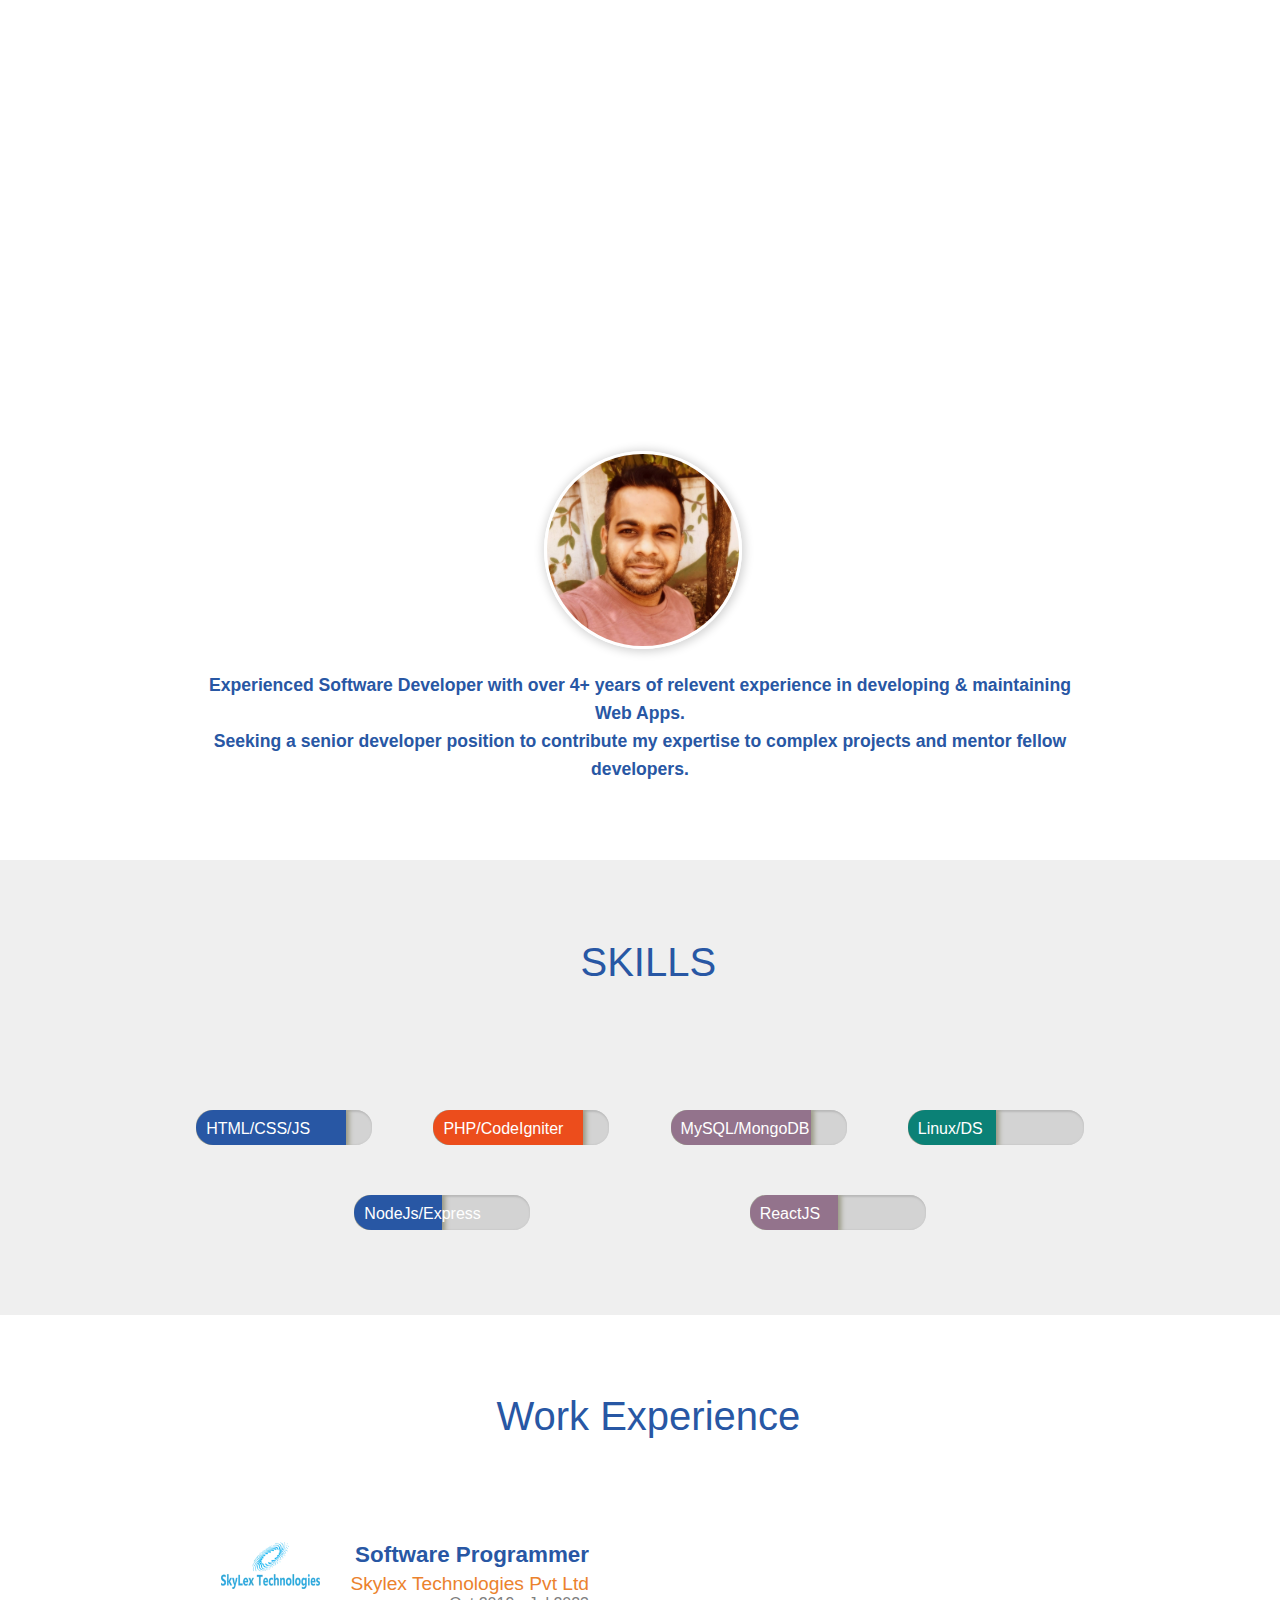
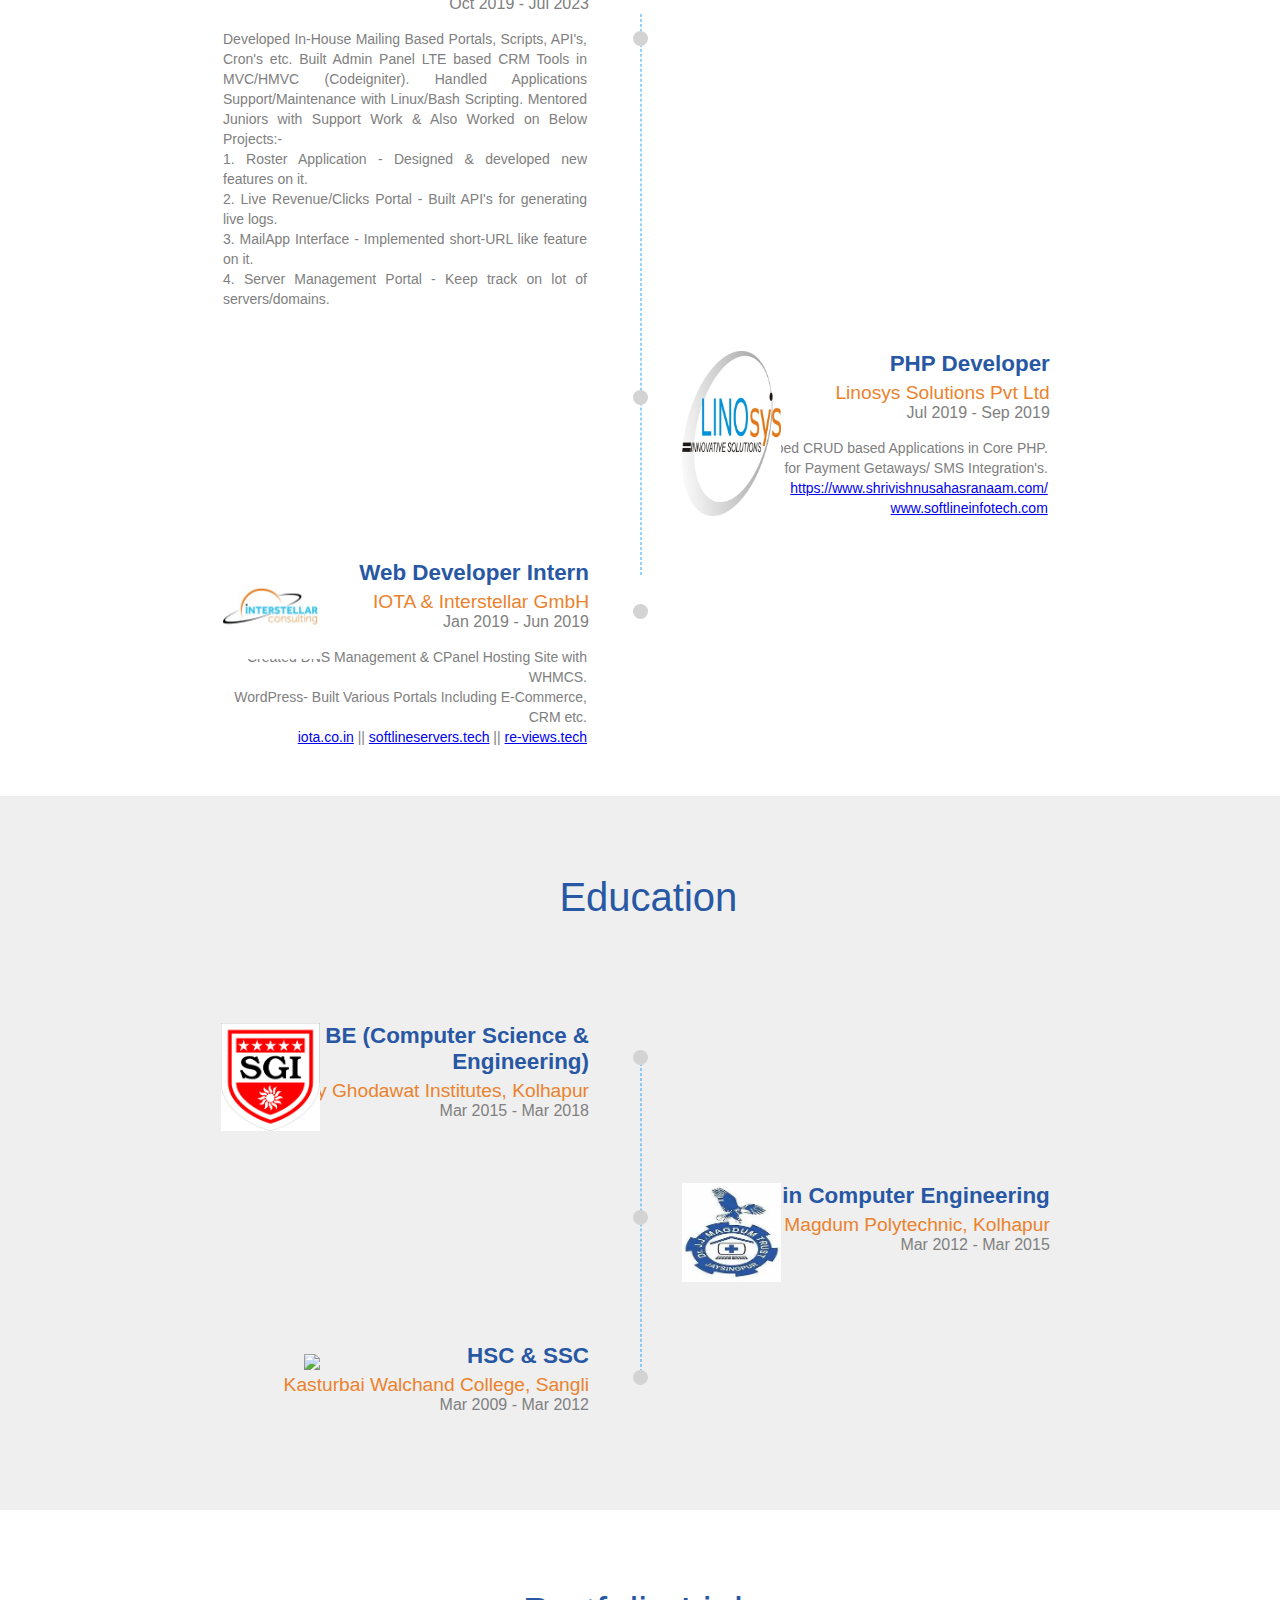
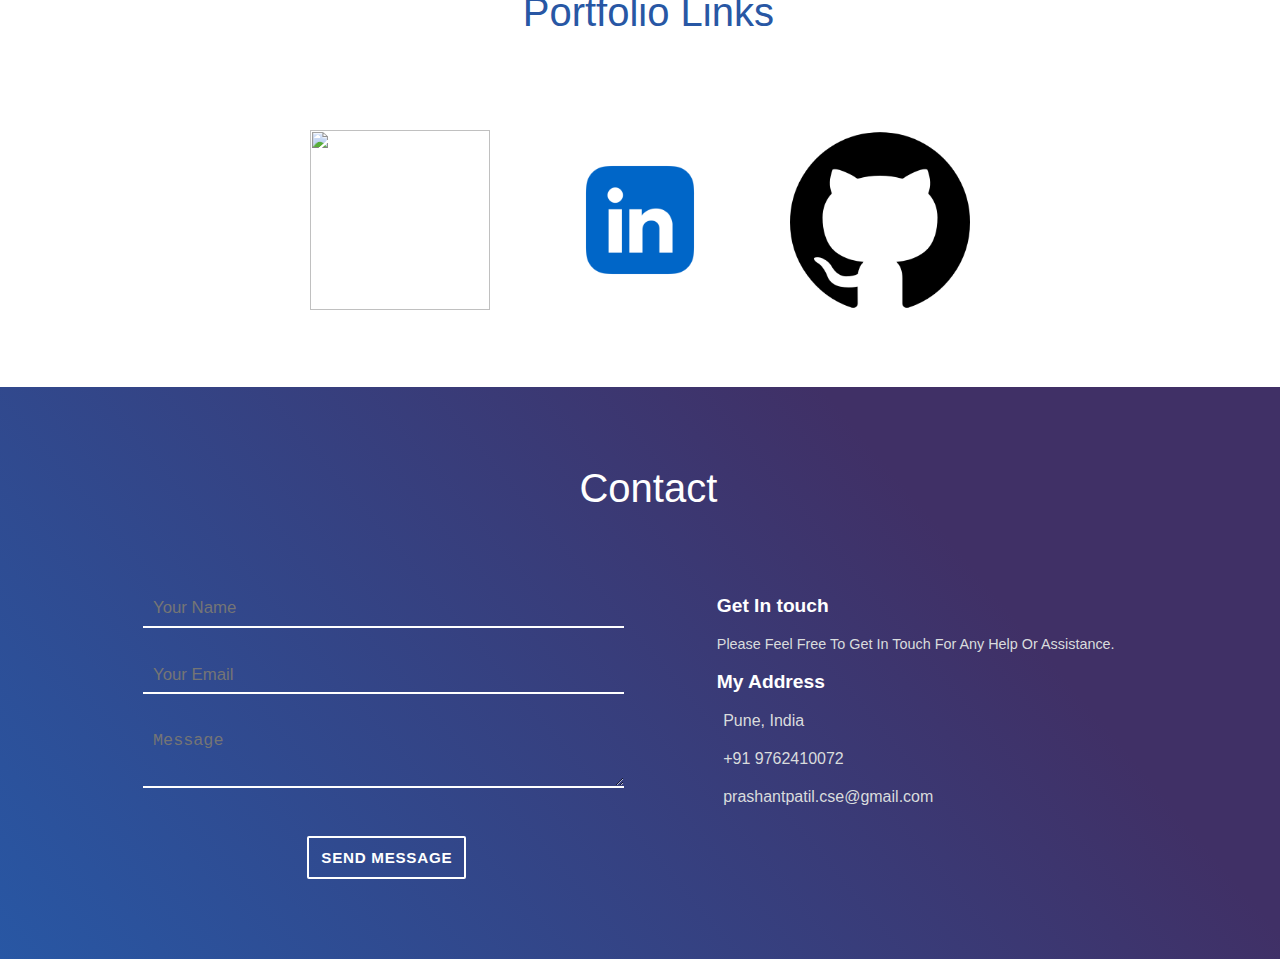
==== commit 54b2af67: "Resume commit" ====
--- a/index.html
+++ b/index.html
@@ -114,8 +114,10 @@
         <div id="about-para">
           <p class="text-center">
             <span class="text-highlight"
-              >Software Developer with over 4+ Years of Relevent
-              Experience.</span
+              >Experienced Software Developer with over 4+ years of relevent
+              experience in developing & maintaining Web Apps.<br />Seeking a
+              senior developer position to contribute my expertise to complex
+              projects and mentor fellow developers.</span
             >
           </p>
         </div>
@@ -187,9 +189,7 @@
           <div class="timeline-box">
             <div class="timeline-container">
               <div class="timeline-logo">
-                <img
-                  src="https://ninjasfiles.s3.amazonaws.com/asset_0000000000000030_1550710829_ninjasicon.png"
-                />
+                <img src="SKYLEX.webp" />
               </div>
               <h3 class="experience-designation m0 m-blue">
                 Software Programmer
@@ -197,35 +197,41 @@
               <h4 class="experience-company-name">
                 Skylex Technologies Pvt Ltd
               </h4>
-              <h5 class="experience-duration m0">Oct 2019 - Present</h5>
+              <h5 class="experience-duration m0">Oct 2019 - Jul 2023</h5>
 
               <p class="experience-description text-justify">
-                Built In-House Mailing Based Applications, Scripts, API's,
-                Cron's & DB's. Admin Panel LTE based CRM Tools in MVC/HMVC (PHP
-                Codeigniter) Applications Support/Maintenance with Linux/Bash
-                Scripting etc. Projects : Roster Application | MailApp Interface
-                | Live Stats Portal Server Management Portal | Offers Tool |
-                Revenue/Clicks Portal etc.
+                Developed In-House Mailing Based Portals, Scripts, API's, Cron's
+                etc. Built Admin Panel LTE based CRM Tools in MVC/HMVC
+                (Codeigniter). Handled Applications Support/Maintenance with
+                Linux/Bash Scripting. Mentored Juniors with Support Work & Also
+                Worked on Below Projects:- <br />1. Roster Application -
+                Designed & developed new features on it. <br />2. Live
+                Revenue/Clicks Portal - Built API's for generating live logs.
+                <br />3. MailApp Interface - Implemented short-URL like feature
+                on it. <br />4. Server Management Portal - Keep track on lot of
+                servers/domains.
               </p>
             </div>
           </div>
 
-          <div class="timeline-box right">
-            <div class="timeline-container">
-              <div class="timeline-logo">
-                <img
-                  src="https://ninjasfiles.s3.amazonaws.com/asset_0000000000000030_1550710829_ninjasicon.png"
-                />
+          <div class="timeline-box right text-left">
+            <div class="timeline-container">
+              <div class="timeline-logo">
+                <img src="linosys.jpeg" />
               </div>
               <h3 class="experience-designation m0 m-blue">PHP Developer</h3>
               <h4 class="experience-company-name">Linosys Solutions Pvt Ltd</h4>
               <h5 class="experience-duration m0">Jul 2019 - Sep 2019</h5>
-              <p class="experience-description text-justify">
-                Core PHP Applications & API's for Payment Getways/ SMS
-                Integration's<br />
+              <p class="experience-description">
+                Developed CRUD based Applications in Core PHP. <br />Built API's
+                for Payment Getaways/ SMS Integration's.<br />
                 <a href="https://www.shrivishnusahasranaam.com/"
                   >https://www.shrivishnusahasranaam.com/</a
                 >
+                <br />
+                <a href="https://www.softlineinfotech.com/"
+                  >www.softlineinfotech.com</a
+                >
               </p>
             </div>
           </div>
@@ -233,9 +239,7 @@
           <div class="timeline-box left">
             <div class="timeline-container">
               <div class="timeline-logo">
-                <img
-                  src="https://ninjasfiles.s3.amazonaws.com/asset_0000000000000030_1550710829_ninjasicon.png"
-                />
+                <img src="iota.jpeg" />
               </div>
               <h3 class="experience-designation m0 m-blue">
                 Web Developer Intern
@@ -243,11 +247,11 @@
               <h4 class="experience-company-name">IOTA & Interstellar GmbH</h4>
               <h5 class="experience-duration m0">Jan 2019 - Jun 2019</h5>
 
-              <p class="experience-description text-justify">
-                WordPress | DNS Management & CPanel Hosting | WHMCS<br />
-                <a href="https://www.softlineinfotech.com/"
-                  >softlineinfotech.com</a
-                >
+              <p class="experience-description text-right">
+                Created DNS Management & CPanel Hosting Site with WHMCS.<br />
+                WordPress- Built Various Portals Including E-Commerce, CRM
+                etc.<br />
+                <a href="https://www.iota.co.in/">iota.co.in</a>
                 ||
                 <a href="https://softlineservers.tech/">softlineservers.tech</a>
                 ||
@@ -278,47 +282,30 @@
           <div class="timeline-box left">
             <div class="timeline-container">
               <div class="timeline-logo">
-                <img
-                  src="https://ninjasfiles.s3.amazonaws.com/asset_0000000000000032_1550746413_iiitd_logo.png"
-                />
+                <img src="sgi.png" />
               </div>
               <h3 class="experience-designation m0 m-blue">
-                BE(Computer Science)
+                BE (Computer Science & Engineering)
               </h3>
               <h4 class="experience-company-name">
                 Sanjay Ghodawat Institutes, Kolhapur
               </h4>
               <h5 class="experience-duration m0">Mar 2015 - Mar 2018</h5>
-
-              <p class="experience-description text-justify">
-                Lorem Ipsum is simply dummy text of the printing and typesetting
-                industry. Lorem Ipsum has been the industry's standard dummy
-                text ever since the 1500s, when an unknown printer took a galley
-                of type and scrambled it to make a type specimen book.
-              </p>
             </div>
           </div>
 
           <div class="timeline-box right">
             <div class="timeline-container">
               <div class="timeline-logo">
-                <img
-                  src="https://ninjasfiles.s3.amazonaws.com/asset_0000000000000032_1550746413_iiitd_logo.png"
-                />
+                <img src="jjmp.webp" />
               </div>
               <h3 class="experience-designation m0 m-blue">
-                Diploma(Computer Engineering)
+                Diploma in Computer Engineering
               </h3>
               <h4 class="experience-company-name">
                 JJ Magdum Polytechnic, Kolhapur
               </h4>
               <h5 class="experience-duration m0">Mar 2012 - Mar 2015</h5>
-              <p class="experience-description text-justify">
-                Lorem Ipsum is simply dummy text of the printing and typesetting
-                industry. Lorem Ipsum has been the industry's standard dummy
-                text ever since the 1500s, when an unknown printer took a galley
-                of type and scrambled it to make a type specimen book.
-              </p>
             </div>
           </div>
 
@@ -329,18 +316,11 @@
                   src="https://ninjasfiles.s3.amazonaws.com/asset_0000000000000032_1550746413_iiitd_logo.png"
                 />
               </div>
-              <h3 class="experience-designation m0 m-blue">HSC/SSC</h3>
+              <h3 class="experience-designation m0 m-blue">HSC & SSC</h3>
               <h4 class="experience-company-name">
                 Kasturbai Walchand College, Sangli
               </h4>
-              <h5 class="experience-duration m0">Mar 2008 - Mar 2012</h5>
-
-              <p class="experience-description text-justify">
-                Lorem Ipsum is simply dummy text of the printing and typesetting
-                industry. Lorem Ipsum has been the industry's standard dummy
-                text ever since the 1500s, when an unknown printer took a galley
-                of type and scrambled it to make a type specimen book.
-              </p>
+              <h5 class="experience-duration m0">Mar 2009 - Mar 2012</h5>
             </div>
           </div>
 
@@ -355,62 +335,44 @@
       </section>
 
       <section id="portfolio">
-        <h1 class="section-heading mb75px">
+        <h1 class="section-heading mb50px">
           <span>
             <i class="fas fa-th-list"></i>
           </span>
-          <span> Portfolio </span>
+          <span> Portfolio Links </span>
         </h1>
 
         <div id="portfolio-container">
-          <div class="portfolio-image-container">
-            <img
-              src="https://ninjasfiles.s3.amazonaws.com/asset_0000000000000025_1550237330_codezen_2.png"
-            />
-            <div class="portfolio-details">
-              <p>Write here basic details about the project.</p>
-            </div>
-          </div>
-          <div class="portfolio-image-container">
-            <img
-              src="https://ninjasfiles.s3.amazonaws.com/asset_0000000000000025_1550237330_codezen_2.png"
-            />
-            <div class="portfolio-details">
-              <p>Write here basic details about the project.</p>
-            </div>
-          </div>
-          <div class="portfolio-image-container">
-            <img
-              src="https://ninjasfiles.s3.amazonaws.com/asset_0000000000000025_1550237330_codezen_2.png"
-            />
-            <div class="portfolio-details">
-              <p>Write here basic details about the project.</p>
-            </div>
-          </div>
-          <div class="portfolio-image-container">
-            <img
-              src="https://ninjasfiles.s3.amazonaws.com/asset_0000000000000024_1550237299_codezen.png"
-            />
-            <div class="portfolio-details">
-              <p>Write here basic details about the project.</p>
-            </div>
-          </div>
-          <div class="portfolio-image-container">
-            <img
-              src="https://ninjasfiles.s3.amazonaws.com/asset_0000000000000024_1550237299_codezen.png"
-            />
-            <div class="portfolio-details">
-              <p>Write here basic details about the project.</p>
-            </div>
-          </div>
-          <div class="portfolio-image-container">
-            <img
-              src="https://ninjasfiles.s3.amazonaws.com/asset_0000000000000024_1550237299_codezen.png"
-            />
-            <div class="portfolio-details">
-              <p>Write here basic details about the project.</p>
-            </div>
-          </div>
+          <a
+            href="https://profile.codingninjas.com/0e6ecd66-f456-426b-9fdd-c7da250027a1"
+          >
+            <div class="portfolio-image-container">
+              <img
+                src="https://ninjasfiles.s3.amazonaws.com/asset_0000000000000030_1550710829_ninjasicon.png"
+              />
+              <div class="portfolio-details">
+                <p>Coding Ninja</p>
+              </div>
+            </div>
+          </a>
+
+          <a href="https://www.linkedin.com/in/prashantpatil22/">
+            <div class="portfolio-image-container">
+              <img src="linkedin.webp" />
+              <div class="portfolio-details">
+                <p>LinkedIn</p>
+              </div>
+            </div>
+          </a>
+
+          <a href="#">
+            <div class="portfolio-image-container">
+              <img src="git.png" />
+              <div class="portfolio-details">
+                <p>GitHub</p>
+              </div>
+            </div></a
+          >
         </div>
       </section>
 
--- a/style.css
+++ b/style.css
@@ -257,7 +257,7 @@
 
 .timeline-logo {
   position: absolute;
-  width: 50px;
+  width: 99px;
   overflow: hidden;
 }
 
@@ -334,8 +334,8 @@
 }
 
 .portfolio-image-container img {
-  width: 100%;
-  height: 100%;
+  width: 180px;
+  height: 180px;
 }
 
 .portfolio-details {
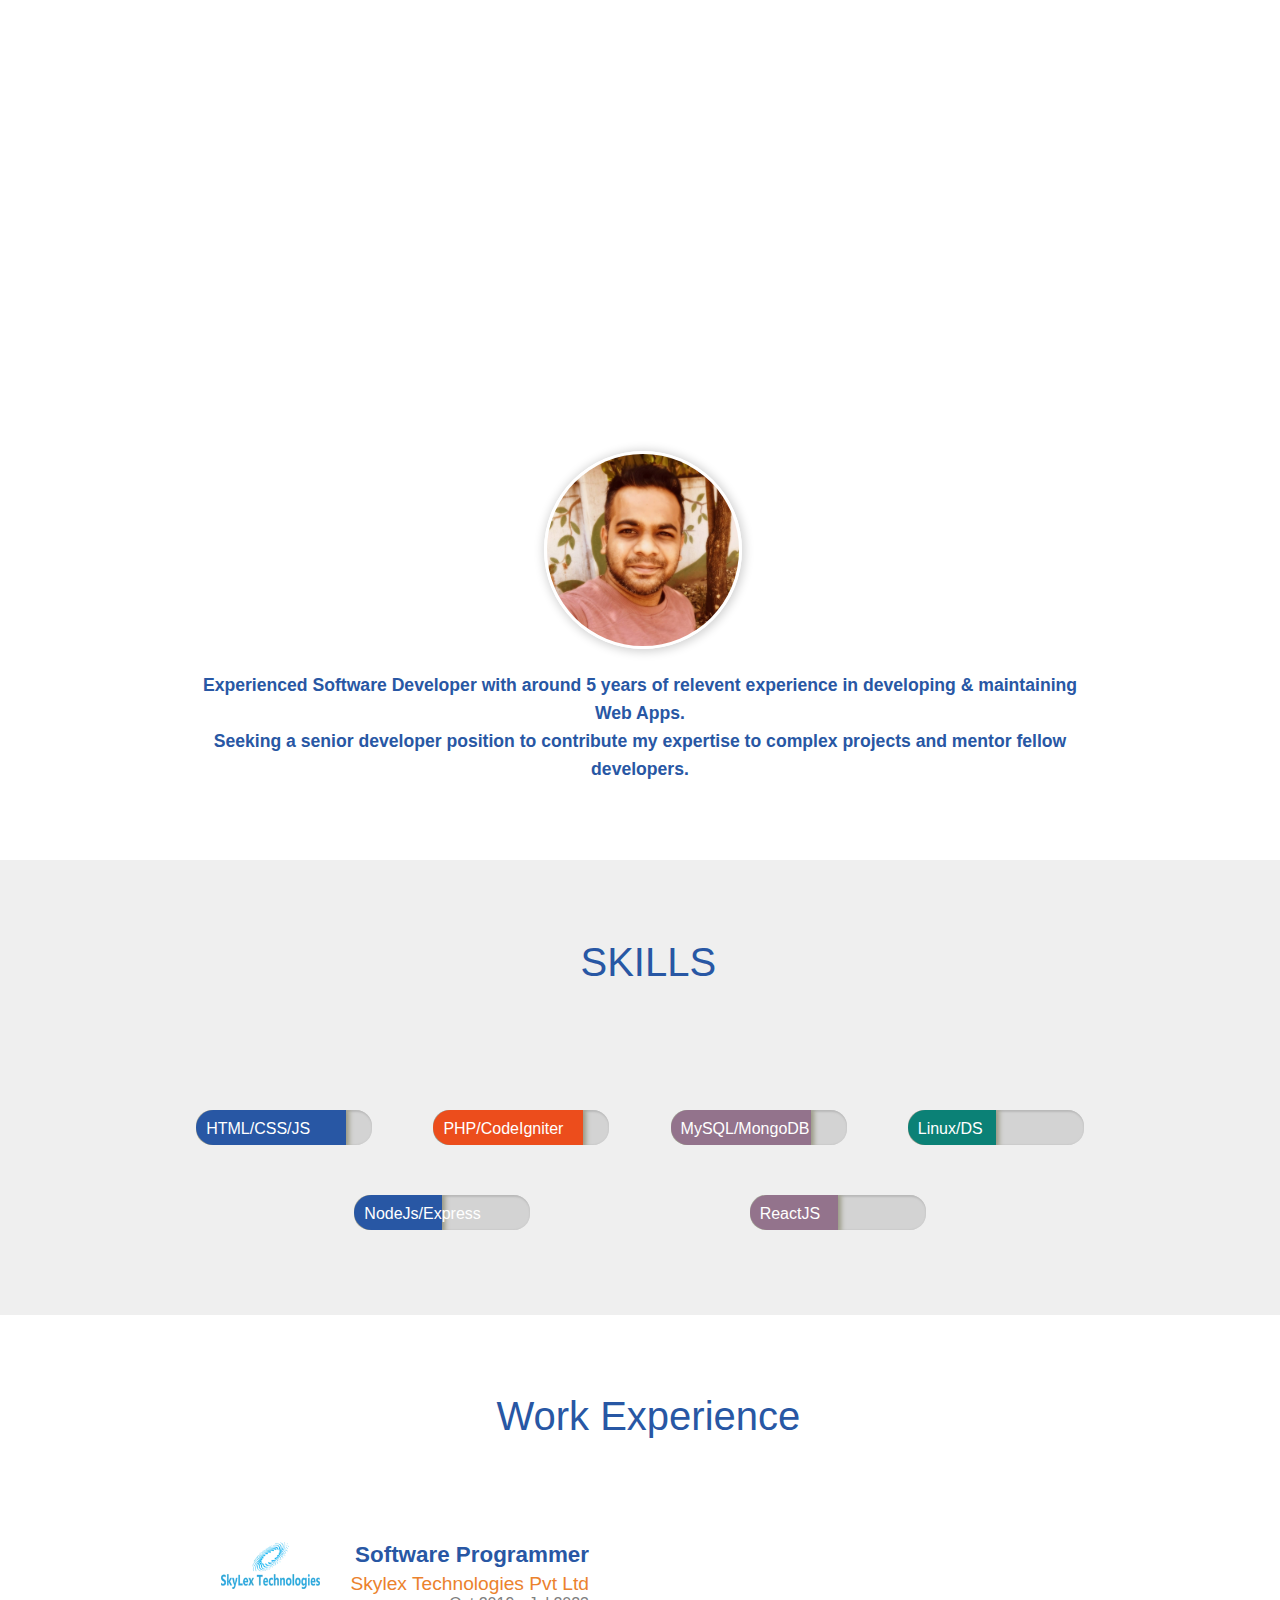
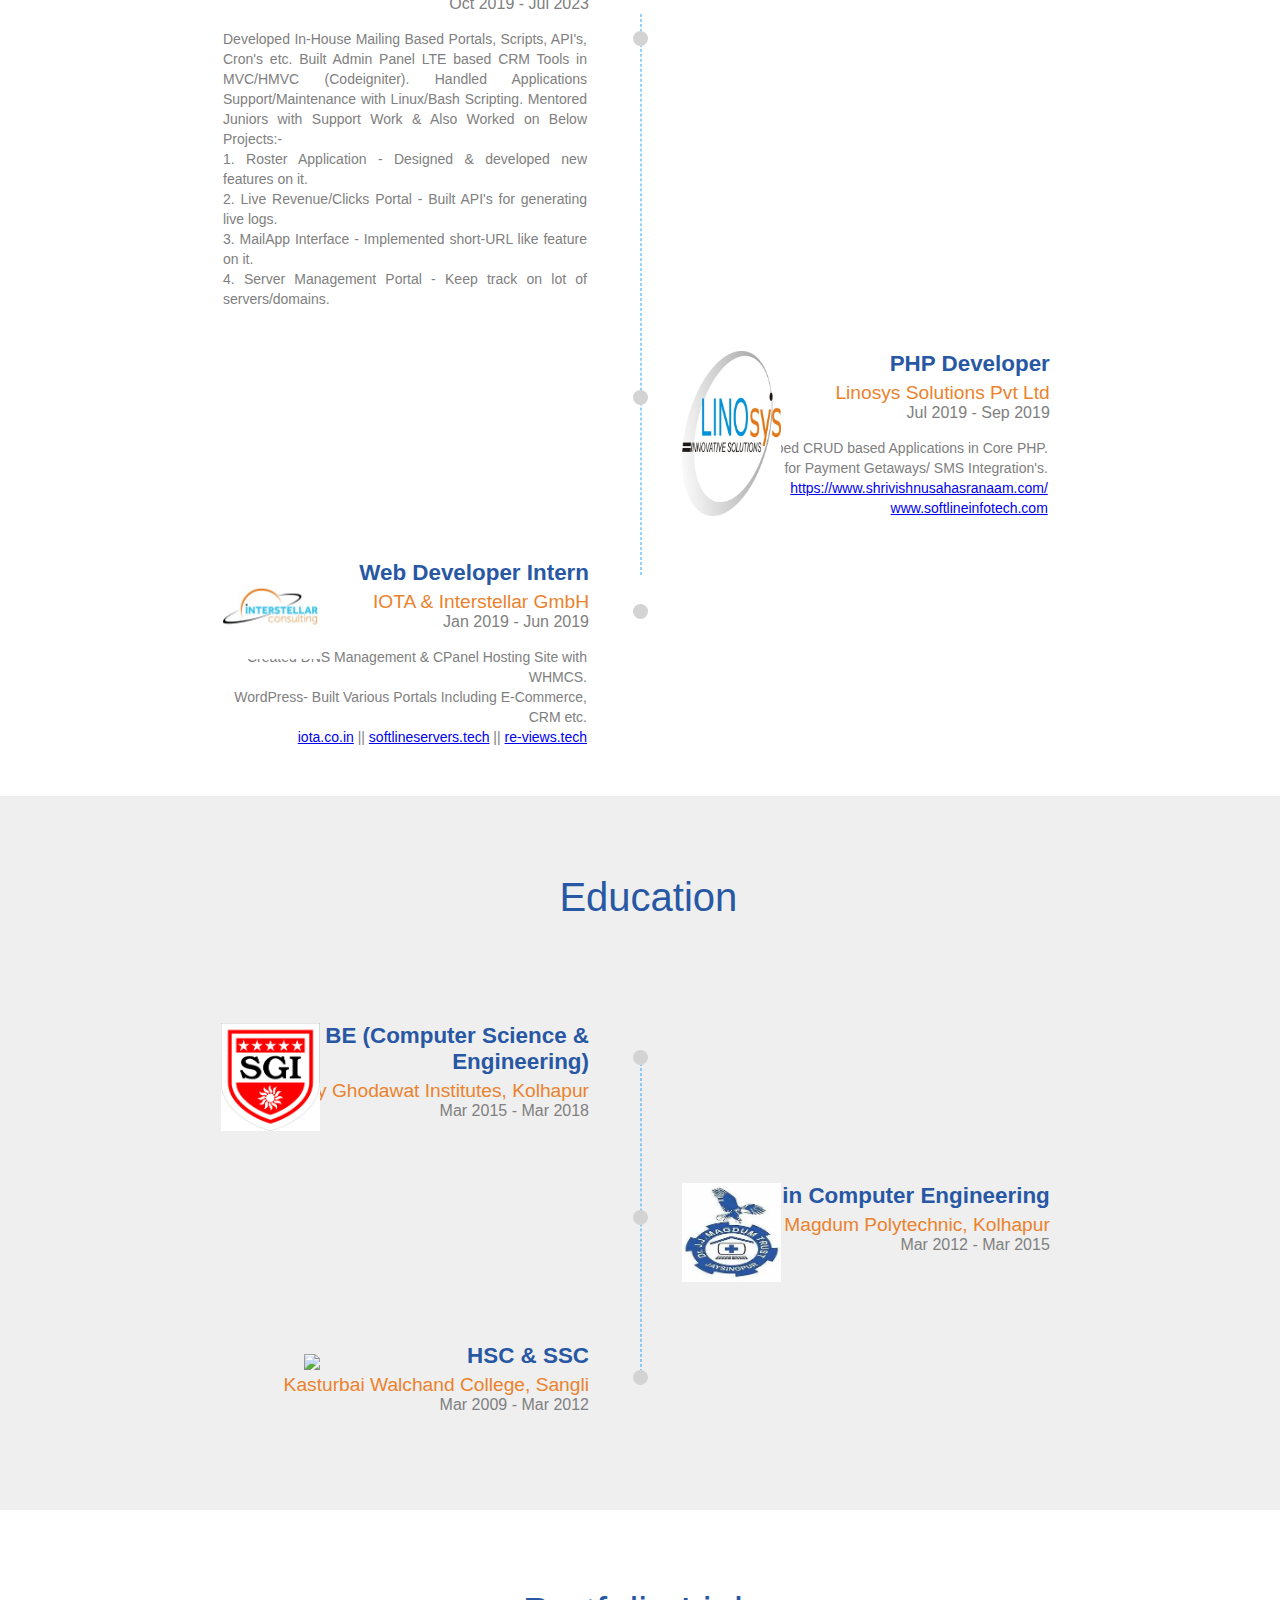
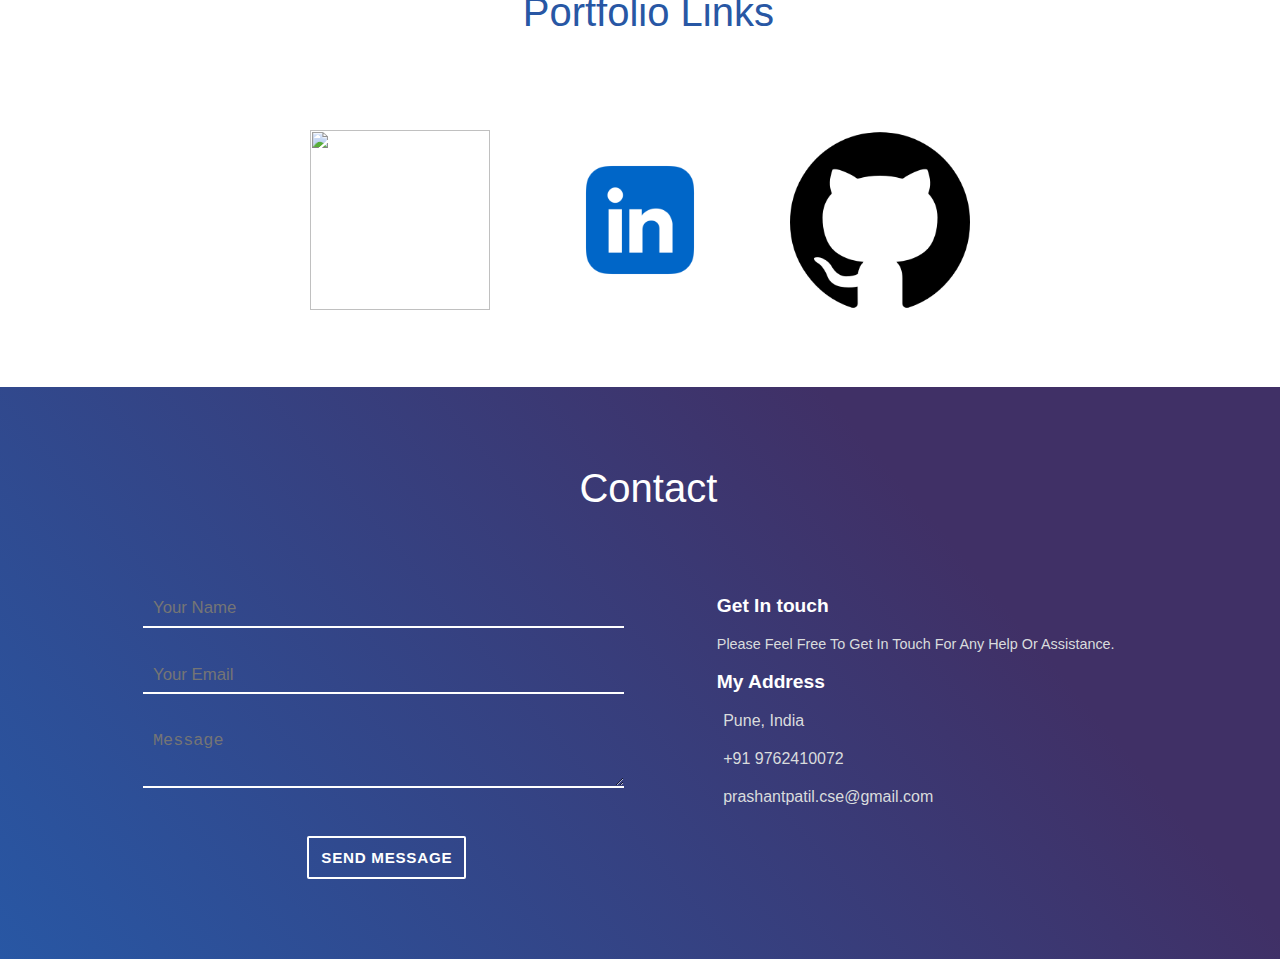
==== commit 431e9b2c: "Update index.html" ====
--- a/index.html
+++ b/index.html
@@ -41,6 +41,9 @@
               <li>
                 <a href="#contact">Contact</a>
               </li>
+              <li>
+                <a href="watch.html">Watch</a>
+              </li>
             </ul>
           </div>
         </div>
@@ -66,6 +69,9 @@
           </li>
           <li>
             <a href="#contact">Contact</a>
+          </li>
+          <li>
+            <a href="watch.html">Watch</a>
           </li>
         </ul>
       </nav>
@@ -114,7 +120,7 @@
         <div id="about-para">
           <p class="text-center">
             <span class="text-highlight"
-              >Experienced Software Developer with over 4+ years of relevent
+              >Experienced Software Developer with around 5 years of relevent
               experience in developing & maintaining Web Apps.<br />Seeking a
               senior developer position to contribute my expertise to complex
               projects and mentor fellow developers.</span
@@ -432,40 +438,31 @@
         <div class="text-center social-icons">
           <ul class="no-list-style horizontal-list">
             <li>
-              <a href="https://www.linkedin.com/in/manisha-khattar-b5663641/">
+              <a href="#">
                 <i class="fab fa-linkedin-in"></i>
               </a>
             </li>
 
             <li>
-              <a
-                href="https://stackoverflow.com/users/5608414/manisha?tab=profile"
-                target="_blank"
-              >
+              <a href="#" target="_blank">
                 <i class="fab fa-stack-overflow"></i>
               </a>
             </li>
 
             <li>
-              <a
-                href="https://plus.google.com/u/0/103030702784925512939"
-                target="_blank"
-              >
+              <a href="#" target="_blank">
                 <i class="fab fa-google-plus-g"></i>
               </a>
             </li>
 
             <li>
-              <a href="https://www.facebook.com/manishakhattar54">
+              <a href="#">
                 <i class="fab fa-facebook-f"></i>
               </a>
             </li>
 
             <li>
-              <a
-                href="https://www.quora.com/profile/Manisha-Khattar"
-                target="_blank"
-              >
+              <a href="#" target="_blank">
                 <i class="fab fa-quora"></i>
               </a>
             </li>
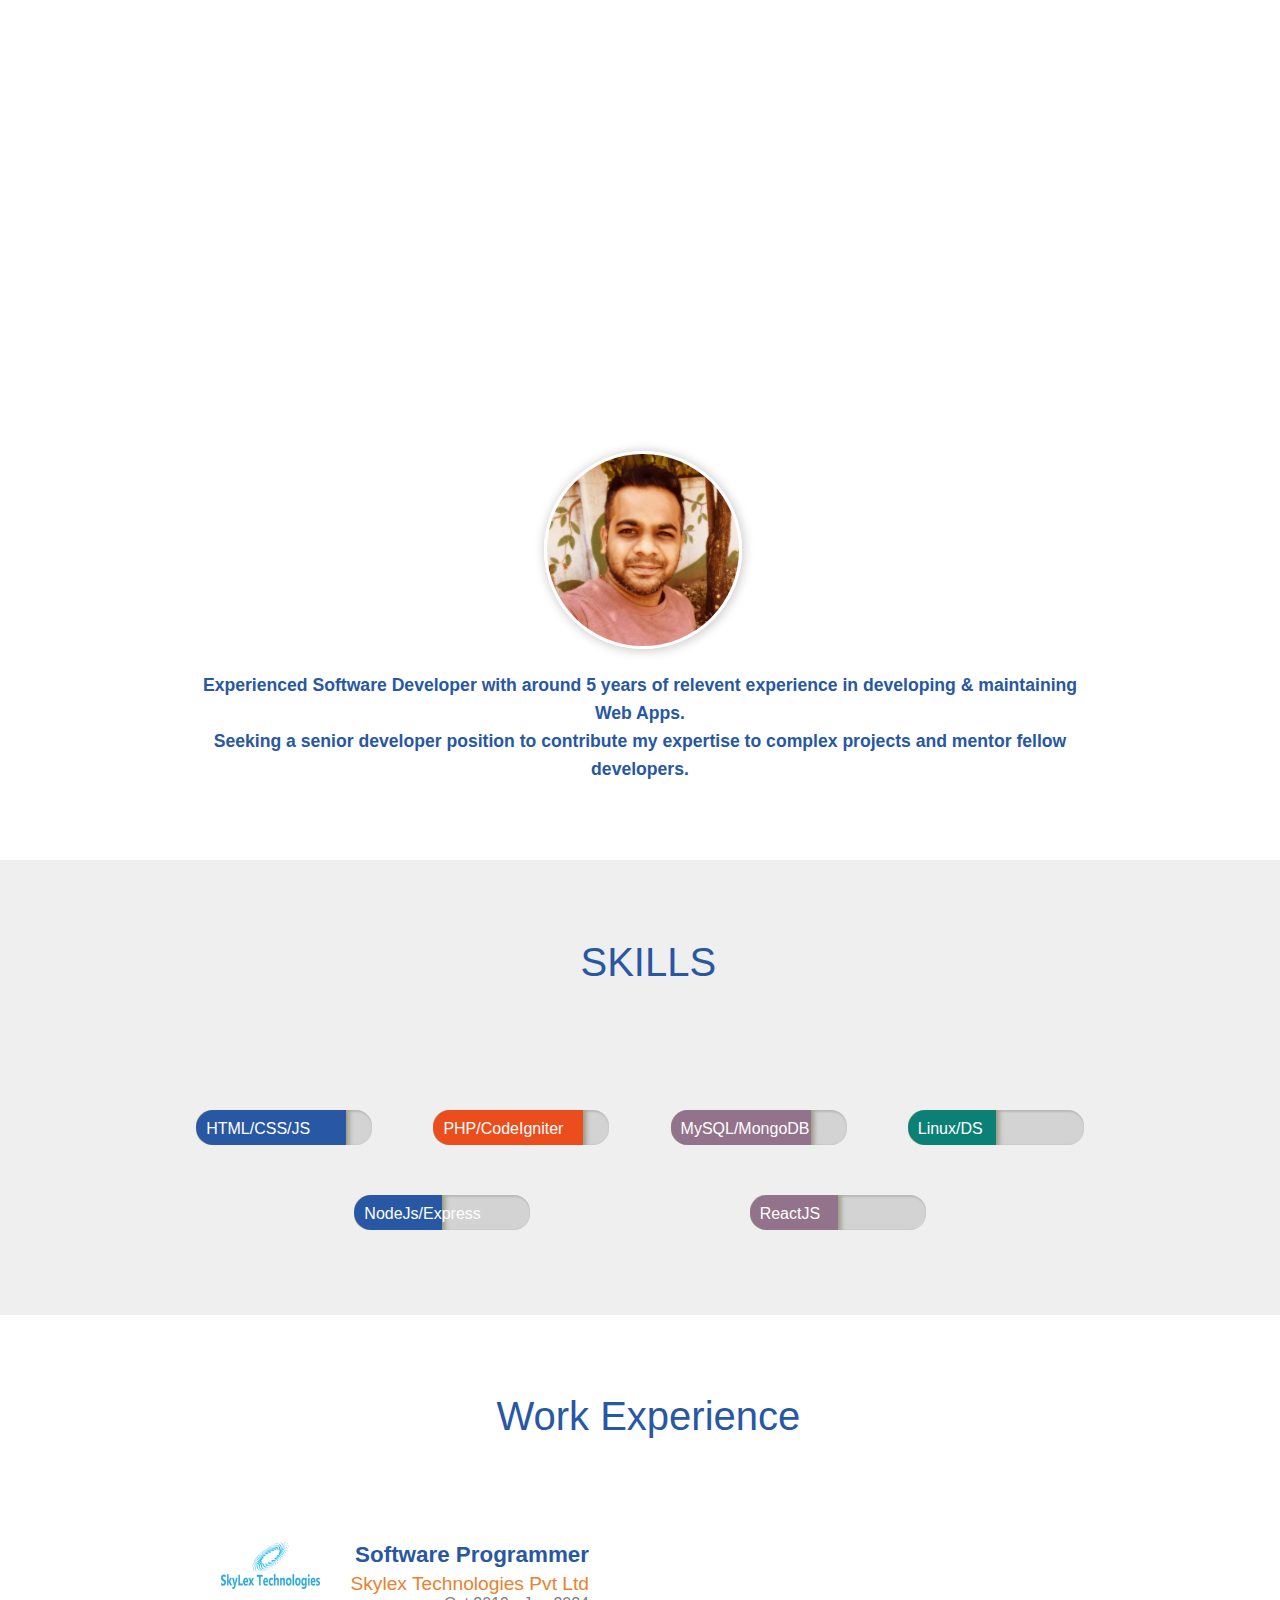
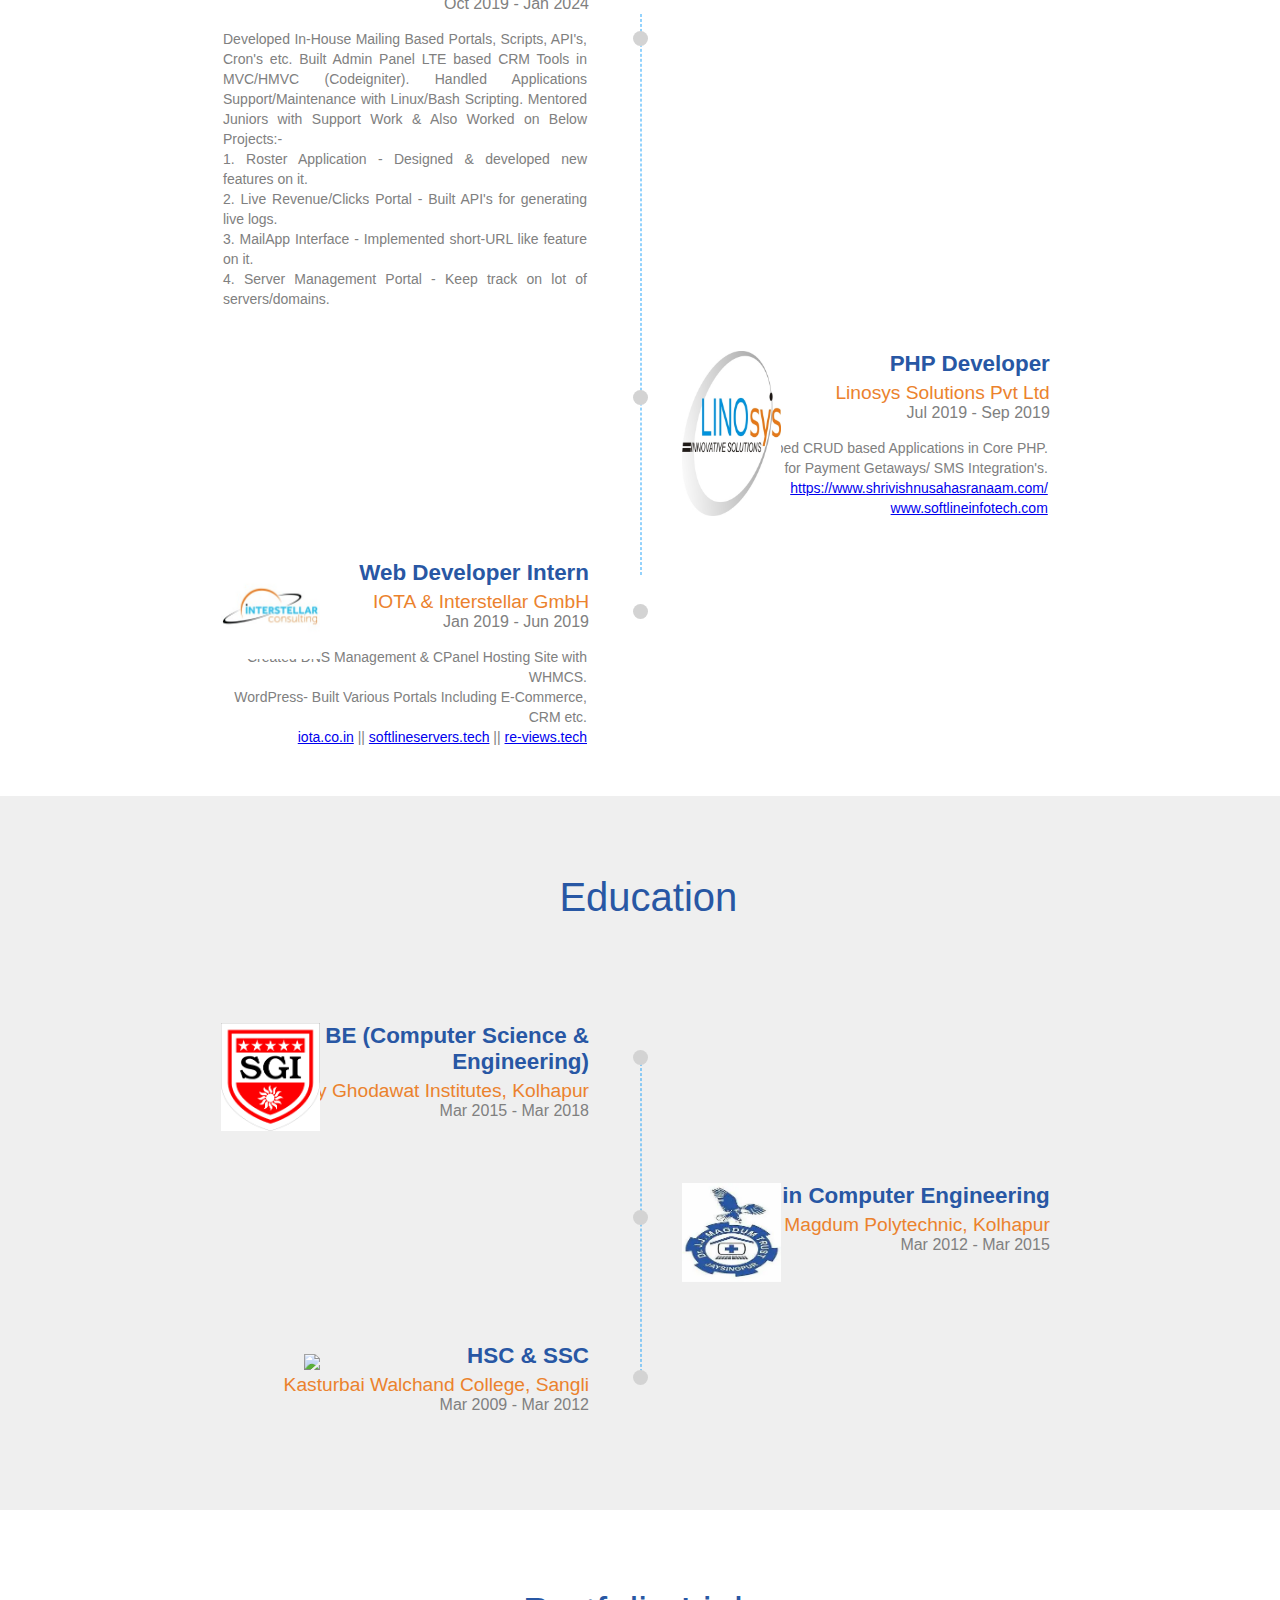
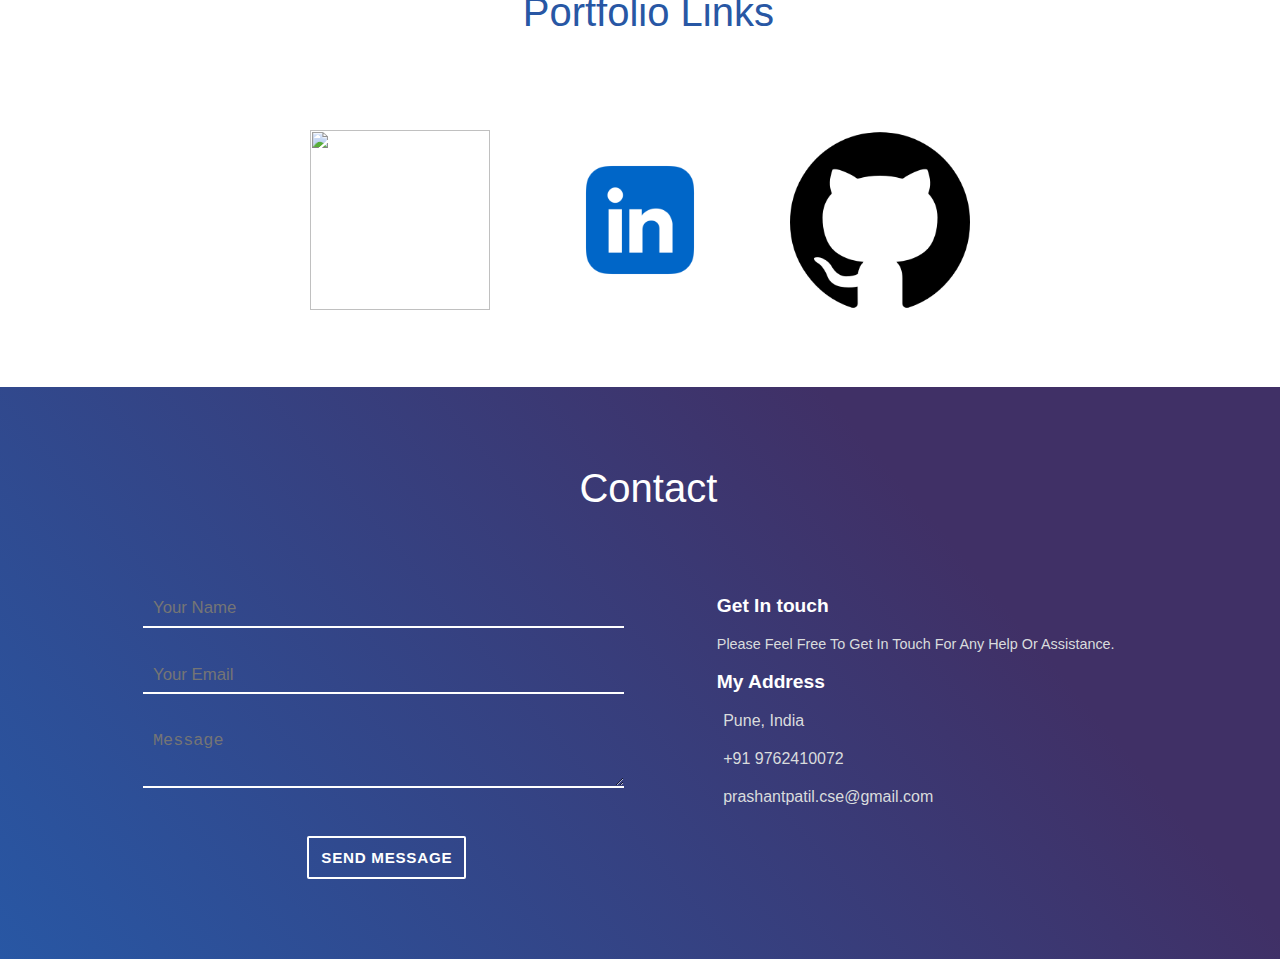
==== commit 4b2bdbf2: "Update index.html" ====
--- a/index.html
+++ b/index.html
@@ -203,7 +203,7 @@
               <h4 class="experience-company-name">
                 Skylex Technologies Pvt Ltd
               </h4>
-              <h5 class="experience-duration m0">Oct 2019 - Jul 2023</h5>
+              <h5 class="experience-duration m0">Oct 2019 - Jan 2024</h5>
 
               <p class="experience-description text-justify">
                 Developed In-House Mailing Based Portals, Scripts, API's, Cron's
